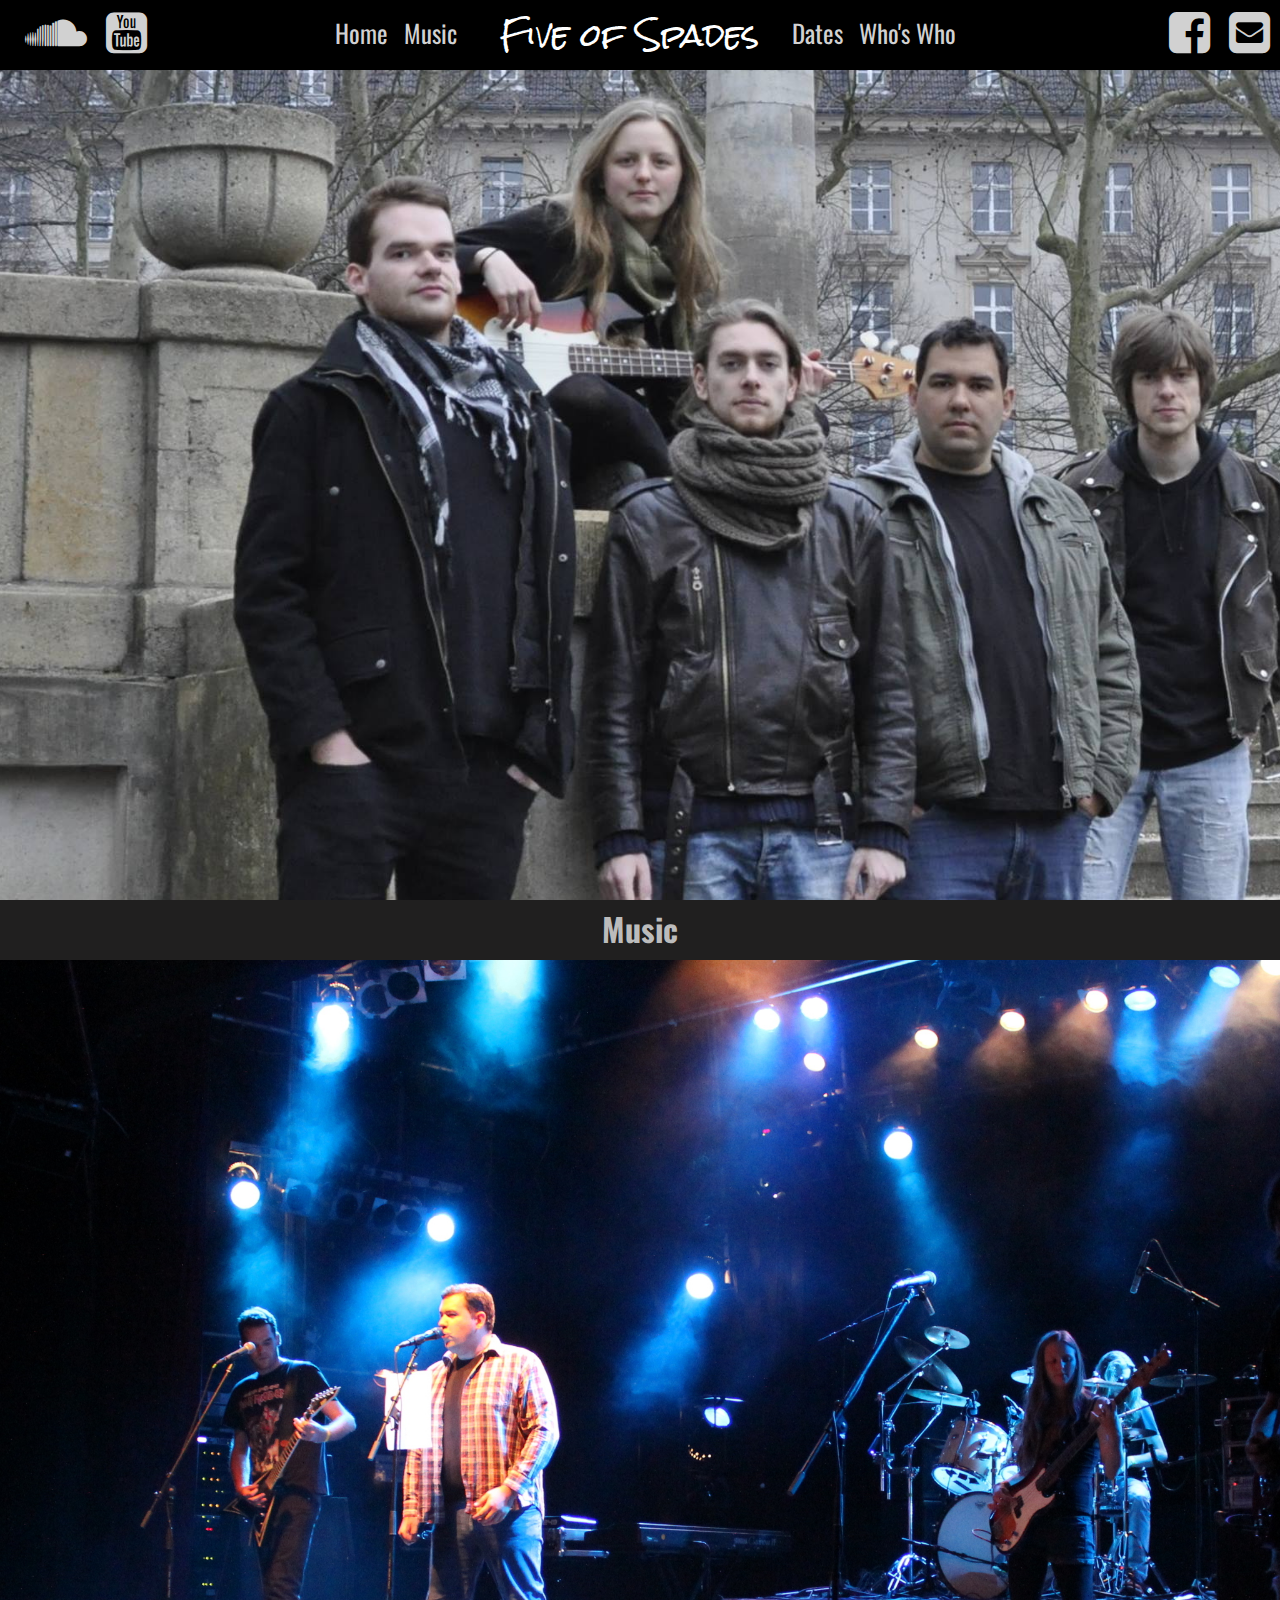
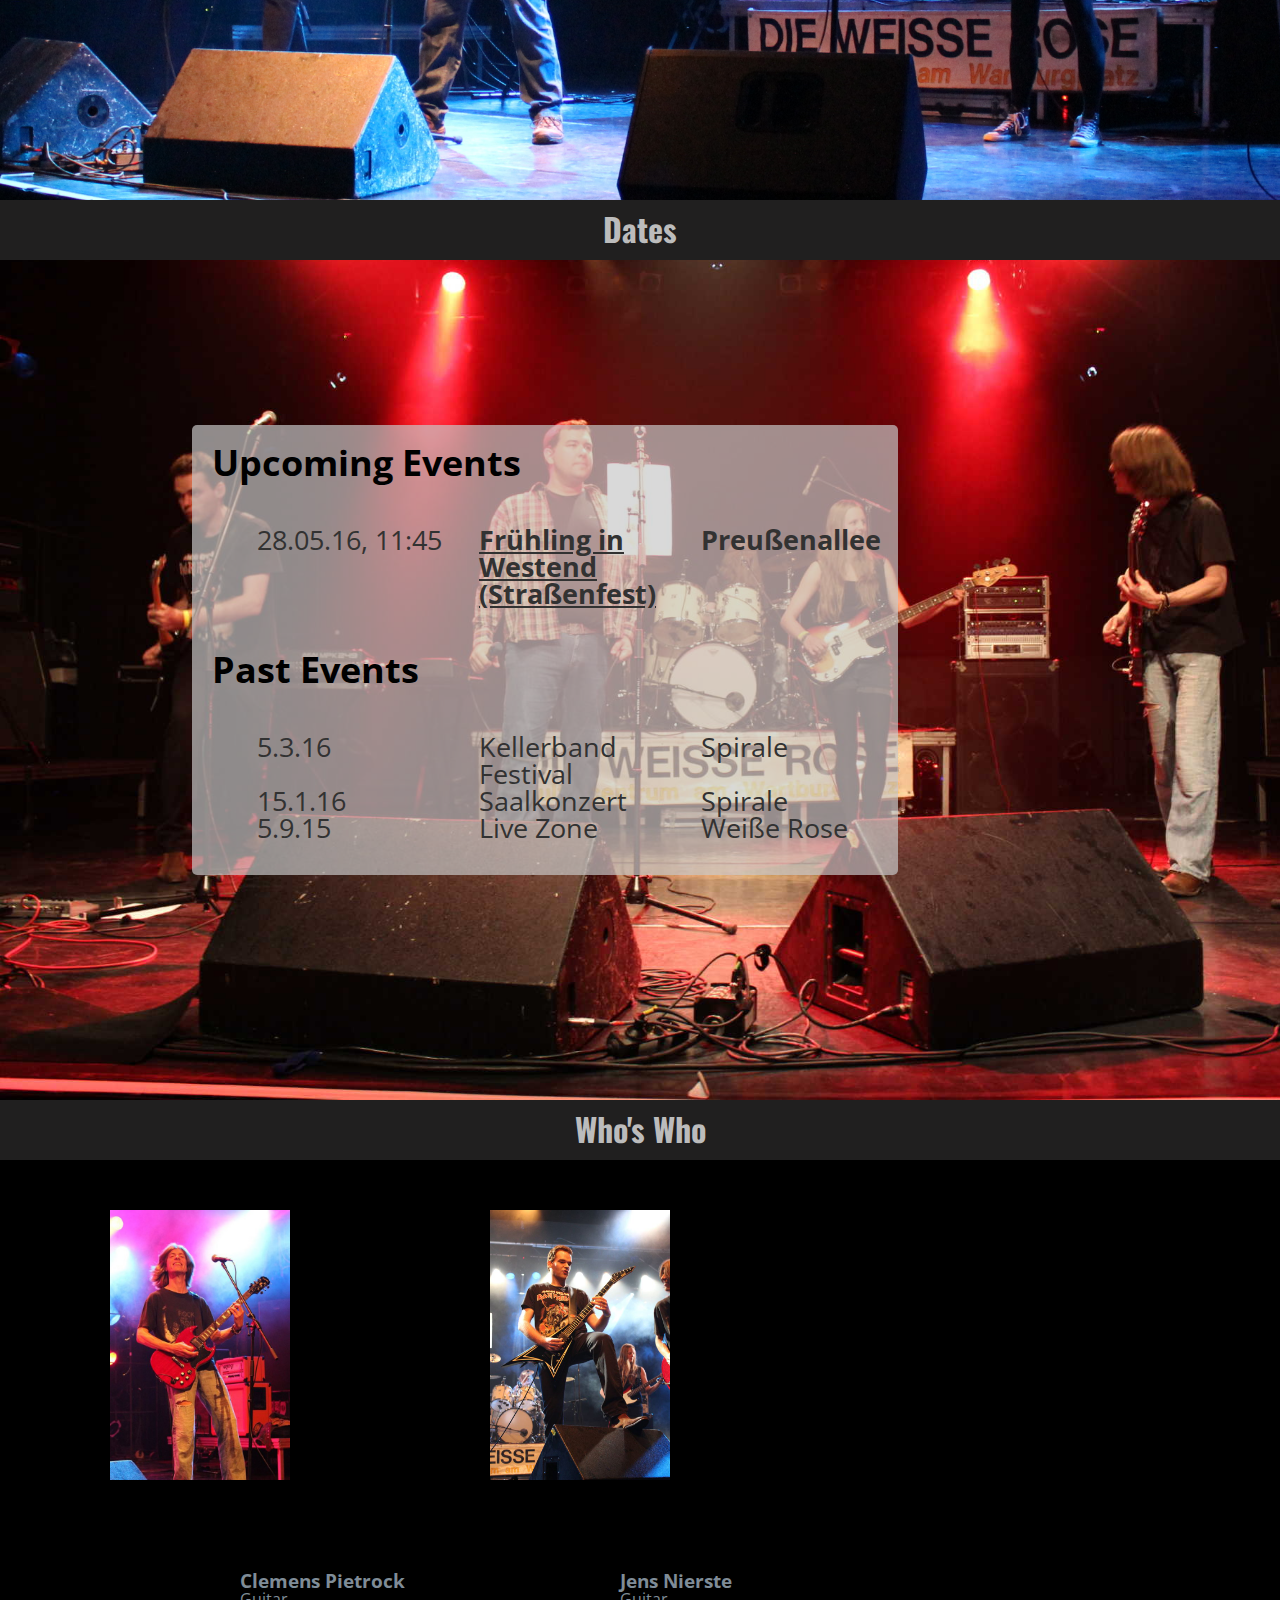
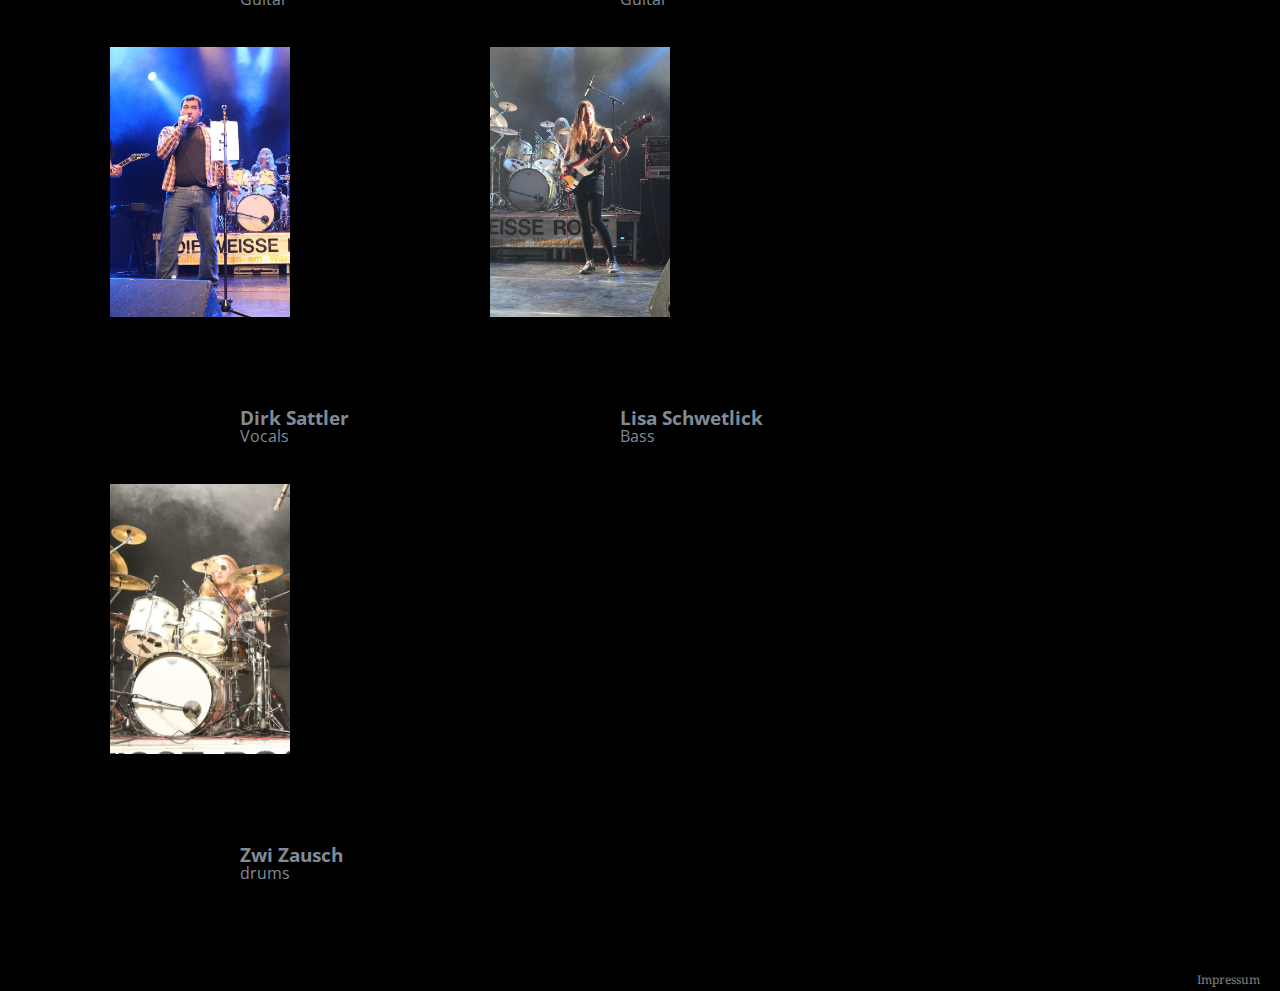
==== index.html @ 74f120b5 "initial commit" ====
<!doctype html>
<html lang="en" class="no-js">
<head>
	<meta charset="UTF-8">
	<meta name="viewport" content="width=device-width, initial-scale=1">
	<title>Five Of Spades</title>
<!--	<meta property="og:image" content="http://lisaschwetlick.de/img/og.jpg">-->
	<meta property="og:title" content="Five of Spades">
	<meta property="og:description" content="Five of Spades is a Berlin-based rock band that started out in 2012">	
	<meta property="og:url" content="http://fiveofspades.de">
<!--	<link rel="shortcut icon" href="http://lisaschwetlick.de/img/favicon.ico">-->
	<!-- CSS styles -->
	
	<link rel="stylesheet" href="css/reset.css"> <!-- CSS reset -->
	<link rel="stylesheet" href="css/style.css"> <!-- Resource style -->
	<link rel="stylesheet" href="css/hint.min.css"> <!-- Tooltip library -->
	<link rel="stylesheet" href="css/hint-styles.css"> <!-- Styles for tooltips -->
	<link href='https://fonts.googleapis.com/css?family=Oswald' rel='stylesheet' type='text/css'>
	<link href='https://fonts.googleapis.com/css?family=Rock+Salt' rel='stylesheet' type='text/css'>
	<link rel="stylesheet" href="lib/font-awesome-4.5.0/css/font-awesome.min.css">
	<!-- Javascripts -->
	<script src="js/jquery.min.js"></script>
	<script src="js/main.js"></script> 
</head>

<body id="home">
	<div id="section1">
		
	</div>
	<div id="top-banner" class="banner">
		<div id="social-buttons-right" class="social-buttons">
				<a href="https://www.facebook.com/FiveOfSpadesRock" id="fb" ><i class="fa fa-facebook-square fa-3x"></i></a>
				<a href="mailto:fiveofspadesberlin@gmail.com" id="mail" ><i class="fa fa-envelope-square fa-3x"></i></a>
		</div>
		<div id="social-buttons-left" class="social-buttons">
				<a href="https://soundcloud.com/fiveofspades" id="sc" ><i class="fa fa-soundcloud fa-3x"></i></a>
				<a href="https://www.youtube.com/channel/UCNQT9frxAARlEt45g9TNvuA" id="yt"><i class="fa fa-youtube-square fa-3x"></i></a>
		</div>
		<div class="flexitop">
		
		<div class="index-container index-container-left">
			<a href="#home" >Home</a>
			<a href="#section2" >Music</a>
				
		</div>
		<div class="bandname">Five of Spades</div>
		<div class="index-container index-container-right">
			<a href="#section3" >Dates</a>	
			<a href="#section4" >Who's Who</a>
		</div>
		</div>
	</div>
	<div class="bottom-banner">
		<div class="bottom-social"> 
			<a href="https://www.facebook.com/FiveOfSpadesRock" id="fb" ><i class="fa fa-facebook-square fa-3x"></i></a>
			<a href="mailto:fiveofspadesberlin@gmail.com" id="mail" ><i class="fa fa-envelope-square fa-3x"></i></a>
			<a href="https://soundcloud.com/fiveofspades" id="sc" ><i class="fa fa-soundcloud fa-3x"></i></a>
			<a href="https://www.youtube.com/channel/UCNQT9frxAARlEt45g9TNvuA" id="yt"><i class="fa fa-youtube-square fa-3x"></i></a>
		</div>	
	</div>

	<div id="section2">
		<div class="section-banner">
			<h1 class="section-title">Music</h1>
		</div>
		<div id="SoundCloud-player">
			<iframe width="100%" height="100%" scrolling="no" frameborder="no" src="https://w.soundcloud.com/player/?url=https%3A//api.soundcloud.com/playlists/215853435&amp;color=ff5500&amp;auto_play=false&amp;hide_related=false&amp;show_comments=true&amp;show_user=true&amp;show_reposts=false"></iframe>			
		</div>
	</div>
	<div id="section3">
		<div class="section-banner">
			<h1 class="section-title">Dates</h1>
		</div>

		<div id="concert-box">
			<p> Upcoming Events</p>
			<table >
			 	<tr>
    				<td class="col1">28.05.16, 11:45</td>
    				<td class="col2"><a href="https://www.berlin.de/tickets/suche/detail.php?id=1248197" ><strong>Frühling in Westend (Straßenfest)</strong></a></td>
    				<td class="col3"><strong>Preußenallee</strong></td>
			   </tr>
			</table>
			<p> Past Events</p>
			<table >
			 	<tr>
    				<td>5.3.16</td>
    				<td>Kellerband Festival</td>
    				<td>Spirale</td>
			   </tr>
			 	<tr>
    				<td>15.1.16</td>
    				<td>Saalkonzert</td>
    				<td>Spirale</td>
			   </tr>
  			 	<tr>
    				<td>5.9.15</td>
    				<td>Live Zone</td>
    				<td>Weiße Rose</td>
			   </tr>
			</table>
		</div>	
	</div>

	<div id="section4">
		<div class="section-banner">
			<h1 class="section-title">Who's Who</h1>
		</div>

		<div id="portraits-box">
			<div class="portraits" id="clemens">
				<img src="img/clemens.jpg"></img>
				<div class="portrait-text">
					<p class="name"> Clemens Pietrock </p> 
					<p>Guitar</p>
				</div>
			</div>	
			<div class="portraits" id="jens">
				<img src="img/jens.jpg"></img>
				<div class="portrait-text">
					<p class="name"> Jens Nierste </p> 
					<p>Guitar</p>
				</div>
			</div>
			<div class="portraits" id="dirk">
				<img src="img/dirk.jpg"></img>
				<div class="portrait-text">
					<p class="name"> Dirk Sattler </p> 
					<p>Vocals</p>				
				</div>
			</div>
			<div class="portraits" id="lisa">
				<img src="img/lisa.jpg"></img>
				<div class="portrait-text">
					<p class="name"> Lisa Schwetlick </p> 
					<p>Bass</p>
				</div>
			</div>
			<div class="portraits" id="zwi">
				<img src="img/zwi.jpg"></img>
				<div class="portrait-text">
					<p class="name"> Zwi Zausch </p> 
					<p>drums</p>
				</div>
			</div>
		</div>
			<a href="Impress.html" id="impressum-link" >Impressum</a>		
	</div>

</body>
</html>
---- css/style.css ----
@import url(https://fonts.googleapis.com/css?family=Open+Sans:400,700|Droid+Serif);

/* -------------------------------- 

Primary style

-------------------------------- */
html * {
  -webkit-font-smoothing: antialiased;
  -moz-osx-font-smoothing: grayscale;
}
*, *:after, *:before {
  -webkit-box-sizing: border-box;
  -moz-box-sizing: border-box;
  box-sizing: border-box;
}

body {
  font-size: 100%;
  font-family: "Droid Serif", serif;
  color: #7f8c97;
  background-color:black;
}


img {
  max-width: 160%;
}

h2 {
  font-family: "Open Sans", sans-serif;
  font-weight: bold;
}
/* -------------------------------- 

Background

-------------------------------- */
#section1 {
  height: 100vh;
  top: 60px;
  position: relative;
  background-color: #303e49;
  /* background: url("../img/home.jpg") no-repeat center center fixed; */
  background: url("../img/impark.jpg") no-repeat center 0% scroll;
  /* set scroll to fixed for hiding*/
  -webkit-background-size: cover;
  -moz-background-size: cover;
  -o-background-size: cover;
  background-size: cover;
  -webkit-transition: background 1s linear;
  -moz-transition: background 1s linear;
  -o-transition: background 1s linear;
  -ms-transition: background 0.5s linear;
  transition: background 0.5s linear;
  height: 100vh;
}

#section2{
	background-color: gray;
	height: 100vh;
	background: url("../img/konzert2.jpg") no-repeat center 0% scroll;
   background-size: cover;
   background-position: left center;
	position:relative;
}
#section3{
	background: url("../img/konzert.jpg")no-repeat center 0% scroll;
   background-size: cover;
   background-position: left center;
	height: 100vh;
	position: relative;
}

#section4{
	background-color: black;
/*	height: 100vh;*/
	position: relative;
}

#impressum-link{
	color: grey;
	font-size: 12px;
	position: absolute;
	bottom: 5px;
	right: 20px;
}
#imp{
	background-color: black;
	color: white;
}
/* -------------------------------- 

banner

-------------------------------- */

.banner{
	position: fixed;
	background-color: black;
	width: 100%;
}
#top-banner{
	top:0;
	height: 70px;
	z-index: 999;

}
.flexitop{
	width: 631px;
	margin-left: 25%;
	display: flex;
	margin: auto;
}

.bandname {
	position: relative;
	font-size: 30px;
	font-family: 'Rock Salt';
	margin: auto;
	color: white;
	top: 20px;
}
.index-container{
	color: white;
	font-family: "Oswald";
	font-size: 25px;
	top:20px;
	position: relative;
	
}
.index-container > a{
margin-right: 10px;
}
.index-container-left{
float: left;
}
.index-container-right{
float: right;	
}
.social-buttons{
	position: relative;

	margin: 10px;
}
#social-buttons-left{
	float: left;
	left: 0;
}
#social-buttons-right{
	float: right;
	right:0;
}
.social-buttons > a{
	margin-left: 15px;
}
#sc:hover{
color: #ff7700;
}
#mail:hover {
  color: #B88A00;
}

#fb:hover {
  color: #3b5998;
}

#yt:hover {
  color: #cc181e;
}
/* -------------------------------- 

Section Banner

-------------------------------- */
.section-banner{
	position: absolute;
	top:0px;
	height: 60px;
	background-color: #201F1F ;
	color: #bcbcbc;
	width: 100%;
/*	border-color: white;
	border-width: 2px;
	border-style: solid;*/
}
.section-title{
	font-family: "Oswald";
	text-align: center;
	top: -8px;
	position: relative;
}



/* -------------------------------- 

Section Music

-------------------------------- */

#SoundCloud-player{
	position: relative;
	height: 66%;
	width: 50%;
	margin: auto;
	top: 120px;
}
/* -------------------------------- 

Section When

-------------------------------- */
#concert-box{
	background: rgba(200, 200, 200, 0.69);
/*	width: 50%;*/
	height:50%;
	position: absolute;
	padding: 20px;
	font-family: "Open Sans", sans-serif;
	border-radius: 5px;
	top: 25%;
   left: 15%;

}
table{
	width: 100%;
	margin: 5vh;
	font-size: 3vh;
	color: rgba(50, 50, 50, 1);
}
#concert-box > p{
	font-size: 4vh;
	color: black;
	font-weight: bolder;
}
td>a{
	color: rgb(50, 50, 50) !important;
	text-decoration: underline !important;
	
}
td{
	width: 15vw;
}
/* -------------------------------- 

Section Who's Who

-------------------------------- */
#portraits-box{
	padding: 90px;
	display: flex;
	flex-wrap: wrap;
}
.portraits{
	width: 340px;
	height: auto;
	margin: 20px;
}
.portraits > img{
	height: auto;
	width: auto;
	max-height: 30vh;
	min-height: 100px;
	max-width: 15vw;
	min-width: 67px;
}
.portrait-text{
	width: 220px;
	float: right;
	text-align: left;
	font-family: "Open Sans", sans-serif;
	padding-top: 10vh;
	padding-left: 10px;
}
.name{
	font-size: 19px;
	font-weight: bolder;
}

.bottom-banner{
	display:none;
}
@media only screen and (max-width: 930px) {
	.bandname{
		font-size: 25px;	
	}
	.index-container{
		font-size: 20px;
		
	}
	.flexitop{
		width: 520px;	
	}
	i{
		font-size: 2em !important;	
	}
	#top-banner{
		height:60px;	
	}
	.social-buttons{
		margin:5px;
		top: 10px;
	}
}
@media only screen and (max-width: 750px) {
	.index-container{
		width: 150px;
	}
	.flexitop{
		width: 300px;
	}
	.index-container{
		top:10px;	
	}
	.bandname{
		top: 5px;	
	}
}
@media only screen and (max-width: 520px){
	.social-buttons{
		display: none;
	}
	.bottom-banner{
		display: inline-block;
		background-color: black;
		height:50px;
		position: absolute;
		bottom: 0px;
		width: 100%	
	}
	.bottom-social{
		margin: auto;
		width: 185px;
		position: relative;
		top:3px;
			
	}
	.bottom-social > a{
		margin: 7px;
	}
	.name{
		font-size: 15px;	
	}
	.portrait-text{
		width: 150px;
	}
	#portraits-box{
		padding: 50px;
	}
	td{
		width: 10vw;	
	}
	#concert-box{
		left:5%;	
	}
}
@media only screen and (max-height: 535px){
	#SoundCloud-player{
		height: 276px;
	}
}
---- css/hint.min.css ----
/*! Hint.css - v2.2.0 - 2016-03-08
* http://kushagragour.in/lab/hint/
* Copyright (c) 2016 Kushagra Gour; Licensed  */

.hint--bottom-left:before,.hint--bottom-right:before,.hint--bottom:before{margin-top:-12px}[data-hint]{position:relative;display:inline-block}[data-hint]:after,[data-hint]:before{position:absolute;-webkit-transform:translate3d(0,0,0);-moz-transform:translate3d(0,0,0);transform:translate3d(0,0,0);visibility:hidden;opacity:0;z-index:1000000;pointer-events:none;-webkit-transition:.3s ease;-moz-transition:.3s ease;transition:.3s ease;-webkit-transition-delay:0ms;-moz-transition-delay:0ms;transition-delay:0ms}[data-hint]:hover:after,[data-hint]:hover:before{visibility:visible;opacity:1;-webkit-transition-delay:100ms;-moz-transition-delay:100ms;transition-delay:100ms}[data-hint]:before{content:'';position:absolute;background:0 0;border:6px solid transparent;z-index:1000001}[data-hint]:after{content:attr(data-hint);background:#383838;color:#fff;padding:8px 10px;font-size:12px;font-family:"Helvetica Neue",Helvetica,Arial,sans-serif;line-height:12px;white-space:nowrap;text-shadow:0 -1px 0 #000;box-shadow:4px 4px 8px rgba(0,0,0,.3)}[data-hint='']:after,[data-hint='']:before{display:none!important}.hint--top-left:before,.hint--top-right:before,.hint--top:before{border-top-color:#383838}.hint--bottom-left:before,.hint--bottom-right:before,.hint--bottom:before{border-bottom-color:#383838}.hint--top:before{margin-bottom:-12px}.hint--top:after,.hint--top:before{bottom:100%;left:50%;-webkit-transform:translateX(-50%);-moz-transform:translateX(-50%);transform:translateX(-50%)}.hint--top:focus:after,.hint--top:focus:before,.hint--top:hover:after,.hint--top:hover:before{-webkit-transform:translateX(-50%) translateY(-8px);-moz-transform:translateX(-50%) translateY(-8px);transform:translateX(-50%) translateY(-8px)}.hint--bottom:after,.hint--bottom:before{top:100%;left:50%;-webkit-transform:translateX(-50%);-moz-transform:translateX(-50%);transform:translateX(-50%)}.hint--bottom:focus:after,.hint--bottom:focus:before,.hint--bottom:hover:after,.hint--bottom:hover:before{-webkit-transform:translateX(-50%) translateY(8px);-moz-transform:translateX(-50%) translateY(8px);transform:translateX(-50%) translateY(8px)}.hint--right:before{border-right-color:#383838;margin-left:-12px;margin-bottom:-6px}.hint--right:after{margin-bottom:-14px}.hint--right:after,.hint--right:before{left:100%;bottom:50%}.hint--right:focus:after,.hint--right:focus:before,.hint--right:hover:after,.hint--right:hover:before{-webkit-transform:translateX(8px);-moz-transform:translateX(8px);transform:translateX(8px)}.hint--left:before{border-left-color:#383838;margin-right:-12px;margin-bottom:-6px}.hint--left:after{margin-bottom:-14px}.hint--top-left:before,.hint--top-right:before{margin-bottom:-12px}.hint--left:after,.hint--left:before{right:100%;bottom:50%}.hint--left:focus:after,.hint--left:focus:before,.hint--left:hover:after,.hint--left:hover:before{-webkit-transform:translateX(-8px);-moz-transform:translateX(-8px);transform:translateX(-8px)}.hint--top-left:after,.hint--top-left:before{bottom:100%;left:50%;-webkit-transform:translateX(-100%);-moz-transform:translateX(-100%);transform:translateX(-100%)}.hint--top-left:after{margin-left:6px}.hint--top-left:focus:after,.hint--top-left:focus:before,.hint--top-left:hover:after,.hint--top-left:hover:before{-webkit-transform:translateX(-100%) translateY(-8px);-moz-transform:translateX(-100%) translateY(-8px);transform:translateX(-100%) translateY(-8px)}.hint--top-right:after,.hint--top-right:before{bottom:100%;left:50%;-webkit-transform:translateX(0);-moz-transform:translateX(0);transform:translateX(0)}.hint--top-right:after{margin-left:-6px}.hint--top-right:focus:after,.hint--top-right:focus:before,.hint--top-right:hover:after,.hint--top-right:hover:before{-webkit-transform:translateY(-8px);-moz-transform:translateY(-8px);transform:translateY(-8px)}.hint--bottom-left:after,.hint--bottom-left:before{top:100%;left:50%;-webkit-transform:translateX(-100%);-moz-transform:translateX(-100%);transform:translateX(-100%)}.hint--bottom-left:after{margin-left:6px}.hint--bottom-left:focus:after,.hint--bottom-left:focus:before,.hint--bottom-left:hover:after,.hint--bottom-left:hover:before{-webkit-transform:translateX(-100%) translateY(8px);-moz-transform:translateX(-100%) translateY(8px);transform:translateX(-100%) translateY(8px)}.hint--bottom-right:after,.hint--bottom-right:before{top:100%;left:50%;-webkit-transform:translateX(0);-moz-transform:translateX(0);transform:translateX(0)}.hint--bottom-right:after{margin-left:-6px}.hint--bottom-right:focus:after,.hint--bottom-right:focus:before,.hint--bottom-right:hover:after,.hint--bottom-right:hover:before{-webkit-transform:translateY(8px);-moz-transform:translateY(8px);transform:translateY(8px)}.hint--large:after,.hint--medium:after,.hint--small:after{white-space:normal;line-height:1.4em}.hint--small:after{width:80px}.hint--medium:after{width:150px}.hint--large:after{width:300px}.hint--error:after{background-color:#b34e4d;text-shadow:0 -1px 0 #592726}.hint--error.hint--top-left:before,.hint--error.hint--top-right:before,.hint--error.hint--top:before{border-top-color:#b34e4d}.hint--error.hint--bottom-left:before,.hint--error.hint--bottom-right:before,.hint--error.hint--bottom:before{border-bottom-color:#b34e4d}.hint--error.hint--left:before{border-left-color:#b34e4d}.hint--error.hint--right:before{border-right-color:#b34e4d}.hint--warning:after{background-color:#c09854;text-shadow:0 -1px 0 #6c5328}.hint--warning.hint--top-left:before,.hint--warning.hint--top-right:before,.hint--warning.hint--top:before{border-top-color:#c09854}.hint--warning.hint--bottom-left:before,.hint--warning.hint--bottom-right:before,.hint--warning.hint--bottom:before{border-bottom-color:#c09854}.hint--warning.hint--left:before{border-left-color:#c09854}.hint--warning.hint--right:before{border-right-color:#c09854}.hint--info:after{background-color:#3986ac;text-shadow:0 -1px 0 #1a3c4d}.hint--info.hint--top-left:before,.hint--info.hint--top-right:before,.hint--info.hint--top:before{border-top-color:#3986ac}.hint--info.hint--bottom-left:before,.hint--info.hint--bottom-right:before,.hint--info.hint--bottom:before{border-bottom-color:#3986ac}.hint--info.hint--left:before{border-left-color:#3986ac}.hint--info.hint--right:before{border-right-color:#3986ac}.hint--success:after{background-color:#458746;text-shadow:0 -1px 0 #1a321a}.hint--success.hint--top-left:before,.hint--success.hint--top-right:before,.hint--success.hint--top:before{border-top-color:#458746}.hint--success.hint--bottom-left:before,.hint--success.hint--bottom-right:before,.hint--success.hint--bottom:before{border-bottom-color:#458746}.hint--success.hint--left:before{border-left-color:#458746}.hint--success.hint--right:before{border-right-color:#458746}.hint--always:after,.hint--always:before{opacity:1;visibility:visible}.hint--always.hint--top:after,.hint--always.hint--top:before{-webkit-transform:translateX(-50%) translateY(-8px);-moz-transform:translateX(-50%) translateY(-8px);transform:translateX(-50%) translateY(-8px)}.hint--always.hint--top-left:after,.hint--always.hint--top-left:before{-webkit-transform:translateX(-100%) translateY(-8px);-moz-transform:translateX(-100%) translateY(-8px);transform:translateX(-100%) translateY(-8px)}.hint--always.hint--top-right:after,.hint--always.hint--top-right:before{-webkit-transform:translateY(-8px);-moz-transform:translateY(-8px);transform:translateY(-8px)}.hint--always.hint--bottom:after,.hint--always.hint--bottom:before{-webkit-transform:translateX(-50%) translateY(8px);-moz-transform:translateX(-50%) translateY(8px);transform:translateX(-50%) translateY(8px)}.hint--always.hint--bottom-left:after,.hint--always.hint--bottom-left:before{-webkit-transform:translateX(-100%) translateY(8px);-moz-transform:translateX(-100%) translateY(8px);transform:translateX(-100%) translateY(8px)}.hint--always.hint--bottom-right:after,.hint--always.hint--bottom-right:before{-webkit-transform:translateY(8px);-moz-transform:translateY(8px);transform:translateY(8px)}.hint--always.hint--left:after,.hint--always.hint--left:before{-webkit-transform:translateX(-8px);-moz-transform:translateX(-8px);transform:translateX(-8px)}.hint--always.hint--right:after,.hint--always.hint--right:before{-webkit-transform:translateX(8px);-moz-transform:translateX(8px);transform:translateX(8px)}.hint--rounded:after{border-radius:4px}.hint--no-animate:after,.hint--no-animate:before{-webkit-transition-duration:0ms;-moz-transition-duration:0ms;transition-duration:0ms}.hint--bounce:after,.hint--bounce:before{-webkit-transition:opacity .3s ease,visibility .3s ease,-webkit-transform .3s cubic-bezier(.71,1.7,.77,1.24);-moz-transition:opacity .3s ease,visibility .3s ease,-moz-transform .3s cubic-bezier(.71,1.7,.77,1.24);transition:opacity .3s ease,visibility .3s ease,transform .3s cubic-bezier(.71,1.7,.77,1.24)}
---- css/hint-styles.css ----
/*
 * Facebook
 */
.hint--facebook:after {
  background-color: #3b5998;
  text-shadow: 1px 1px 1px #13547c;
  border-color: #3b5998;
}

.hint--facebook.hint--top:before {
  border-top-color: #3b5998;
}

.hint--facebook.hint--bottom:before {
  border-bottom-color: #3b5998;
}

/*
 * Academia
 */
.hint--academia:after {
  background-color: #457313;
  text-shadow: 1px 1px 1px #13547c;
  border-color: #457313;
}

.hint--academia.hint--top:before {
  border-top-color: #457313;
}

.hint--academia.hint--bottom:before {
  border-bottom-color: #457313;
}

/*
 * Travel
 */
.hint--trv:after {
  background-color: #801F15;
  text-shadow: 1px 1px 1px #13547c;
  border-color: #801F15;
}

.hint--trv.hint--top:before {
  border-top-color: #801F15;
}

.hint--trv.hint--bottom:before {
  border-bottom-color: #801F15;
}

/*
 * Code
 */
.hint--code:after {
  background-color: #BA9A00;
  text-shadow: 1px 1px 1px #13547c;
  border-color: #BA9A00;
}

.hint--code.hint--top:before {
  border-top-color: #BA9A00;
}

.hint--code.hint--bottom:before {
  border-bottom-color: #BA9A00;
}

/*
 * Misc
 */
.hint--misc:after {
  background-color: #032436;
  text-shadow: 1px 1px 1px #13547c;
  border-color: #032436;
}

.hint--misc.hint--top:before {
  border-top-color: #032436;
}

.hint--misc.hint--bottom:before {
  border-bottom-color: #032436;
}

/*
 * music
 */
.hint--music:after {
  background-color: #6F1335;
  text-shadow: 1px 1px 1px #13547c;
  border-color: #6F1335;
}

.hint--music.hint--top:before {
  border-top-color: #6F1335;
}

.hint--music.hint--bottom:before {
  border-bottom-color: #6F1335;
}

/*
 * build
 */
.hint--build:after {
  background-color: #804F15;
  text-shadow: 1px 1px 1px #13547c;
  border-color: #804F15;
}

.hint--build.hint--top:before {
  border-top-color: #804F15;
}

.hint--build.hint--bottom:before {
  border-bottom-color: #804F15;
}

/*
 * mail
 */
.hint--mail:after {
  background-color: #F89A1E;
  text-shadow: 1px 1px 1px #13547c;
  border-color: #F89A1E;
}

.hint--mail.hint--top:before {
  border-top-color: #F89A1E;
}

.hint--mail.hint--bottom:before {
  border-bottom-color: #F89A1E;
}

/*
 * git
 */
.hint--git:after {
  background-color: black;
  text-shadow: 1px 1px 1px #13547c;
  border-color: black;
}

.hint--git.hint--top:before {
  border-top-color: black;
}

.hint--git.hint--bottom:before {
  border-bottom-color: black;
}

/*
 * birthday
 */
.hint--birthday:after {
  background-color: #7B0F0F;
  text-shadow: 1px 1px 1px #13547c;
  border-color: #7B0F0F;
}

.hint--birthday.hint--top:before {
  border-top-color: #7B0F0F;
}

.hint--birthday.hint--bottom:before {
  border-bottom-color: #7B0F0F;
}

/*
 *youtube
 */
.hint--youtube:after {
  background-color:#cc181e;
  text-shadow: 1px 1px 1px #13547c;
  border-color: #cc181e;
}

.hint--youtube.hint--top:before {
  border-top-color: #cc181e;
}

.hint--youtube.hint--bottom:before {
  border-bottom-color: #cc181e;
}
/*
 *soundcloud
 */
.hint--soundcloud:after {
  background-color:#ff7700;
  text-shadow: 1px 1px 1px #13547c;
  border-color: #ff7700;
}

.hint--soundcloud.hint--top:before {
  border-top-color: #ff7700;
}

.hint--soundcloud.hint--bottom:before {
  border-bottom-color: #ff7700;
}
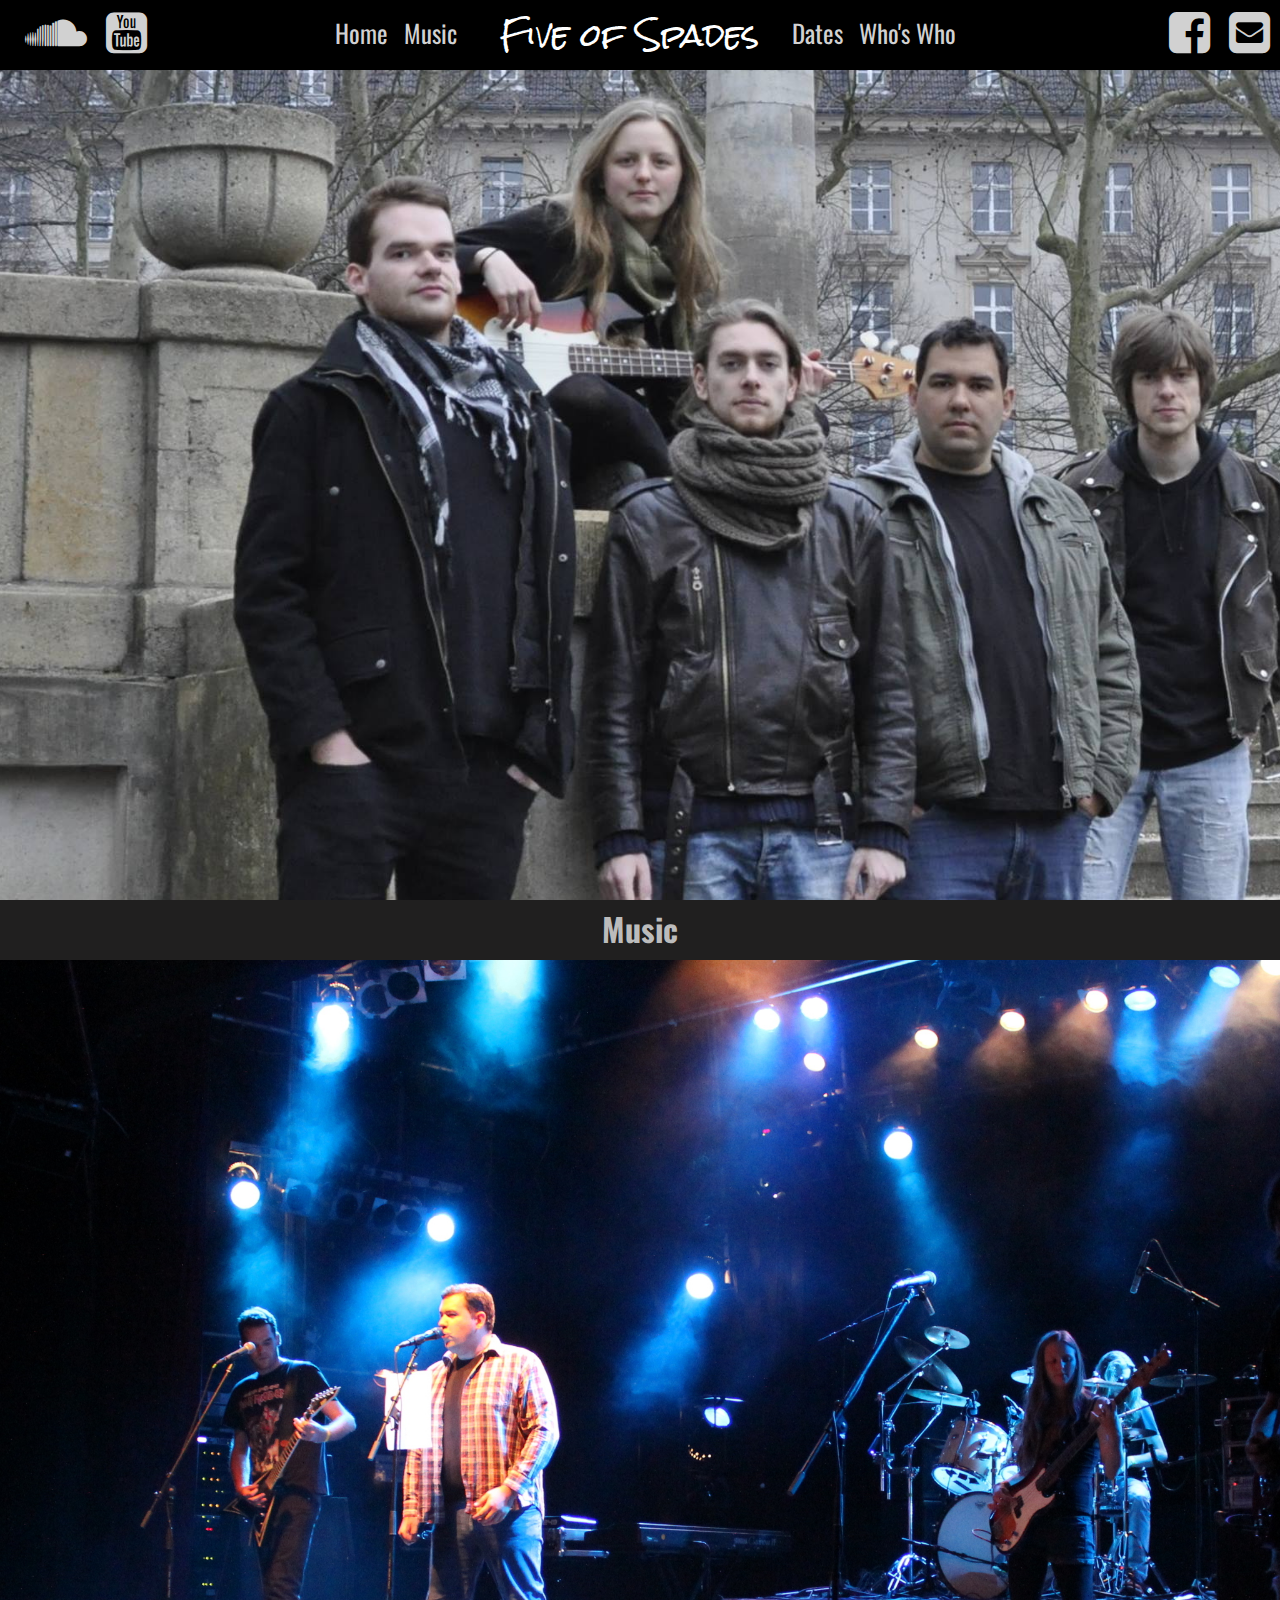
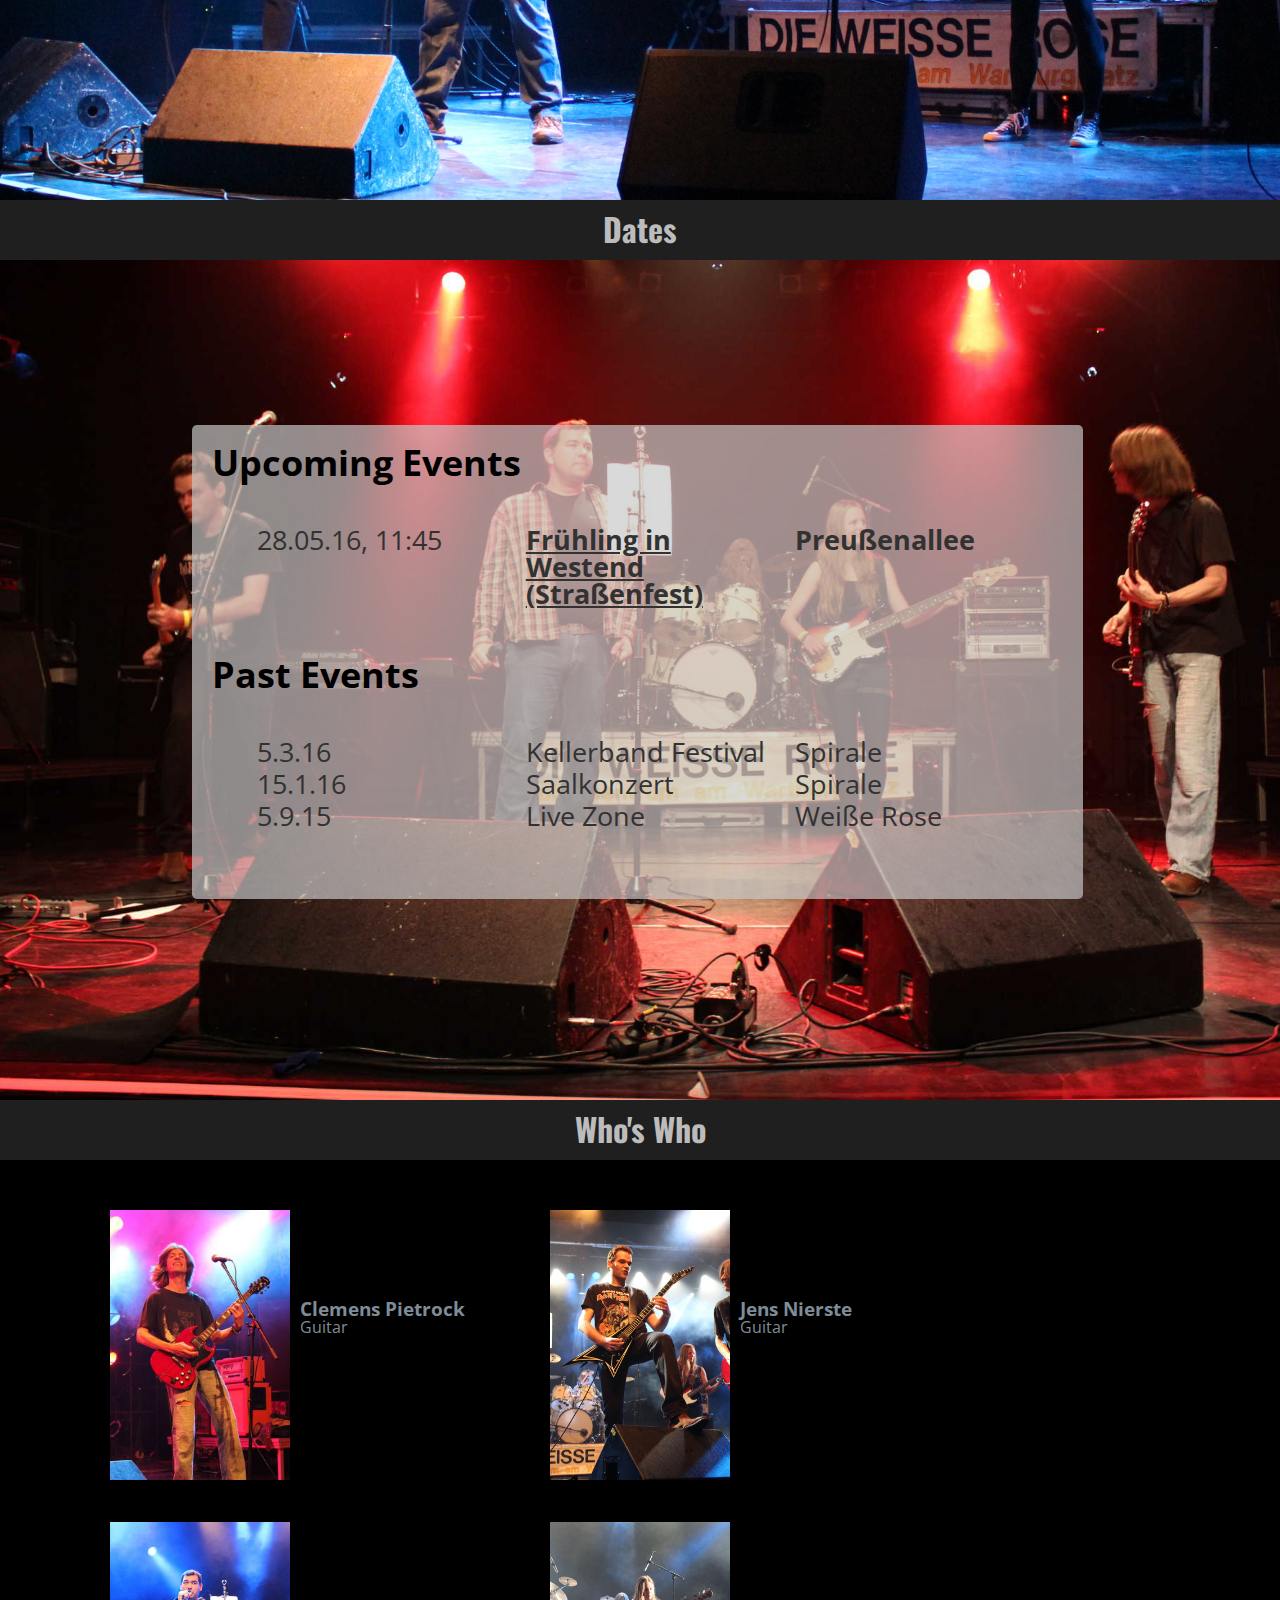
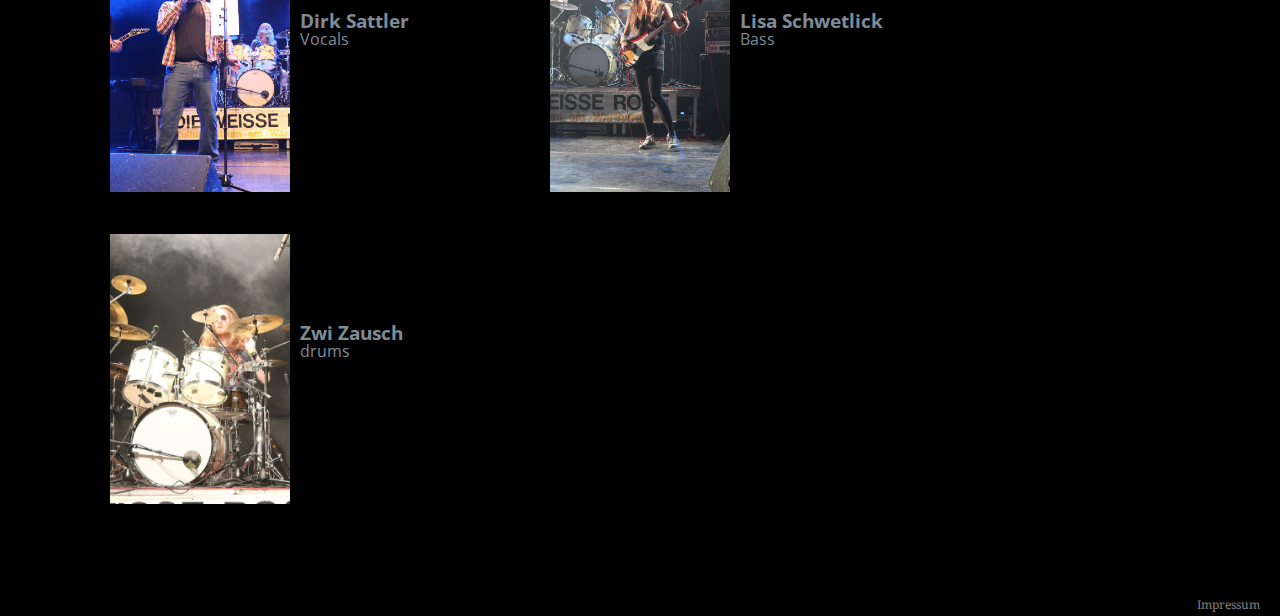
==== commit 68306c79: "responsiveness" ====
--- a/index.html
+++ b/index.html
@@ -11,7 +11,6 @@
 <!--	<link rel="shortcut icon" href="http://lisaschwetlick.de/img/favicon.ico">-->
 	<!-- CSS styles -->
 	
-	<link rel="stylesheet" href="css/reset.css"> <!-- CSS reset -->
 	<link rel="stylesheet" href="css/style.css"> <!-- Resource style -->
 	<link rel="stylesheet" href="css/hint.min.css"> <!-- Tooltip library -->
 	<link rel="stylesheet" href="css/hint-styles.css"> <!-- Styles for tooltips -->
@@ -73,12 +72,13 @@
 		</div>
 
 		<div id="concert-box">
+
 			<p> Upcoming Events</p>
 			<table >
 			 	<tr>
-    				<td class="col1">28.05.16, 11:45</td>
-    				<td class="col2"><a href="https://www.berlin.de/tickets/suche/detail.php?id=1248197" ><strong>Frühling in Westend (Straßenfest)</strong></a></td>
-    				<td class="col3"><strong>Preußenallee</strong></td>
+    				<td>28.05.16, 11:45</td>
+    				<td><a href="https://www.berlin.de/tickets/suche/detail.php?id=1248197" ><strong>Frühling in Westend (Straßenfest)</strong></a></td>
+    				<td><strong>Preußenallee</strong></td>
 			   </tr>
 			</table>
 			<p> Past Events</p>
@@ -99,6 +99,7 @@
     				<td>Weiße Rose</td>
 			   </tr>
 			</table>
+
 		</div>	
 	</div>
 
--- a/css/style.css
+++ b/css/style.css
@@ -1,4 +1,60 @@
 @import url(https://fonts.googleapis.com/css?family=Open+Sans:400,700|Droid+Serif);
+
+/*Reset Shit*/
+html, body, div, span, applet, object, iframe,
+ h2, h3, h4, h5, h6, p, blockquote, pre,
+ abbr, acronym, address, big, cite, code,
+del, dfn, em, img, ins, kbd, q, s, samp,
+small, strike, strong, sub, sup, tt, var,
+b, u, i, center,
+dl, dt, dd, ol, ul,
+fieldset, form, label, legend,
+caption, tbody, tfoot, thead, tr, th, td,
+article, aside, canvas, details, embed, 
+figure, figcaption, footer, header, hgroup, 
+menu, nav, output, ruby, section, summary,
+time, mark, audio, video {
+	margin: 0;
+	padding: 0;
+	border: 0;
+	font-size: 100%;
+	vertical-align: baseline;
+}
+/* HTML5 display-role reset for older browsers */
+article, aside, details, figcaption, figure, 
+footer, header, hgroup, menu, nav, section, main {
+	display: block;
+}
+body {
+	line-height: 1;
+}
+ol, ul {
+	list-style: none;
+}
+blockquote, q {
+	quotes: none;
+}
+blockquote:before, blockquote:after,
+q:before, q:after {
+	content: '';
+	content: none;
+}
+table {
+	border-collapse: collapse;
+	border-spacing: 0;
+}
+
+/* unvisited link */
+a:link, a:visited, a:active {
+    color: #d1d1d1;
+    text-decoration: none;
+}
+
+/* mouse over link */
+a:hover {
+    color: purple;
+    text-decoration: none;
+}
 
 /* -------------------------------- 
 
@@ -76,6 +132,7 @@
 	background-color: black;
 /*	height: 100vh;*/
 	position: relative;
+	min-height: 100vh;
 }
 
 #impressum-link{
@@ -204,7 +261,8 @@
 	height: 66%;
 	width: 50%;
 	margin: auto;
-	top: 120px;
+	top: 20vh;
+	max-height: 380px;
 }
 /* -------------------------------- 
 
@@ -213,21 +271,30 @@
 -------------------------------- */
 #concert-box{
 	background: rgba(200, 200, 200, 0.69);
-/*	width: 50%;*/
-	height:50%;
+	/*width: 50vw;*/
+	/*height:50%;*/
 	position: absolute;
 	padding: 20px;
 	font-family: "Open Sans", sans-serif;
 	border-radius: 5px;
 	top: 25%;
    left: 15%;
-
+	box-sizing: border-box;
 }
 table{
-	width: 100%;
-	margin: 5vh;
+	margin-top: 5vh;
 	font-size: 3vh;
 	color: rgba(50, 50, 50, 1);
+   margin-bottom: 5vh;
+   margin-left: 5vh;
+
+}
+tr>td{
+	font-size: 100%;
+	padding-right: 21px;
+	padding-bottom: 5px;
+	width: 21vw;
+	min-width: 175px;
 }
 #concert-box > p{
 	font-size: 4vh;
@@ -239,9 +306,6 @@
 	text-decoration: underline !important;
 	
 }
-td{
-	width: 15vw;
-}
 /* -------------------------------- 
 
 Section Who's Who
@@ -253,7 +317,7 @@
 	flex-wrap: wrap;
 }
 .portraits{
-	width: 340px;
+	width: auto;
 	height: auto;
 	margin: 20px;
 }
@@ -316,6 +380,31 @@
 	.bandname{
 		top: 5px;	
 	}
+	tr>td{
+		font-size: 80%;
+		min-width: 156px;
+		padding-right: 10px;
+	}
+
+	#concert-box{
+		left: 5%;	
+	}
+	table{
+		margin-left: 4vw;
+	}
+	
+
+}
+@media only screen and (max-width: 570px) {
+		tr>td{
+		font-size: 60%;
+		min-width: 115px;
+	padding-right:5px;
+	}
+	.portrait-text{
+		padding-top: 5vh;
+	}
+
 }
 @media only screen and (max-width: 520px){
 	.social-buttons{
@@ -348,15 +437,31 @@
 	#portraits-box{
 		padding: 50px;
 	}
-	td{
-		width: 10vw;	
-	}
+
 	#concert-box{
 		left:5%;	
 	}
+
 }
 @media only screen and (max-height: 535px){
 	#SoundCloud-player{
-		height: 276px;
-	}
-}+		min-height: 276px;
+		top: 22vh;
+	}
+}
+@media only screen and (min-height: 1200px){
+	table{
+		font-size: 2vh;	
+	}
+	tr>td{
+		min-width: 211;	
+	}
+}
+/*@media only screen and (mim-height 1200px) and (max-width 1000px){
+	.concert-box{
+		left:	5%;
+	}
+	tr>td{
+		min-width: 259px;	
+	}
+}*/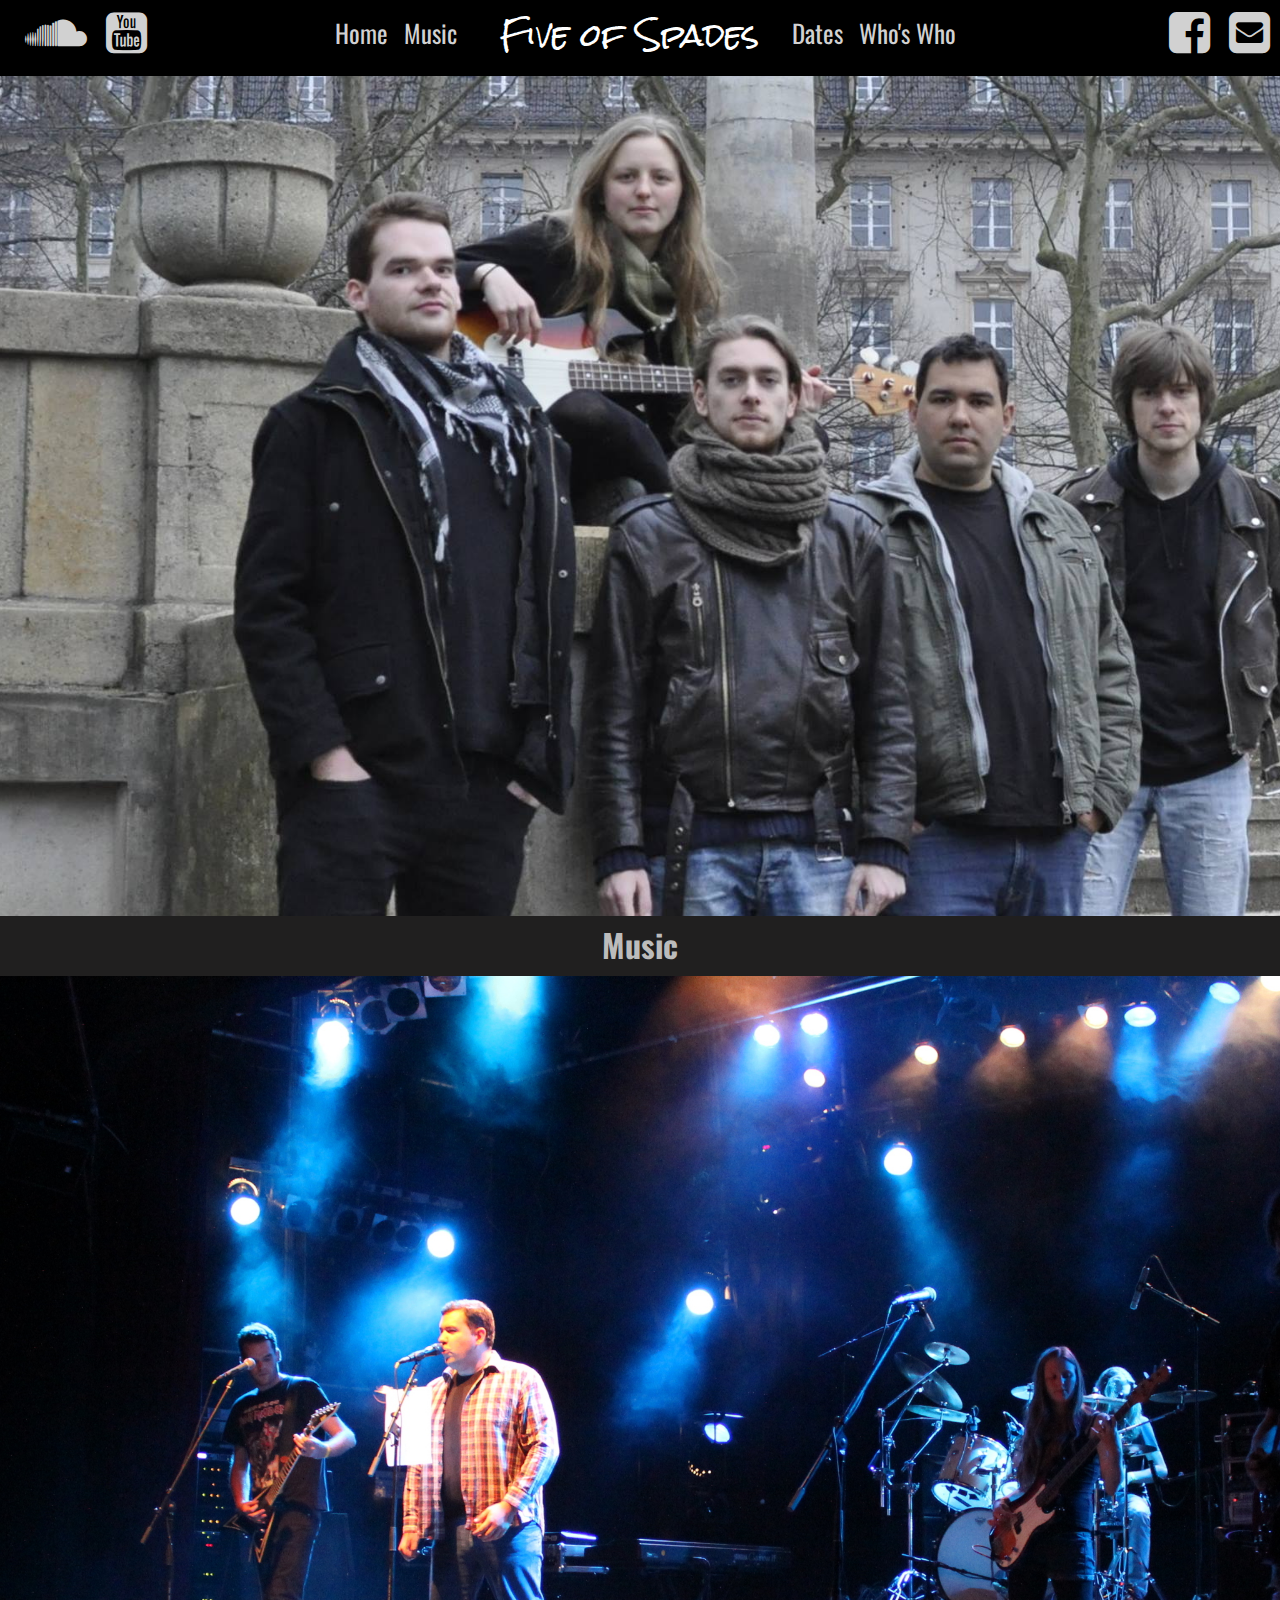
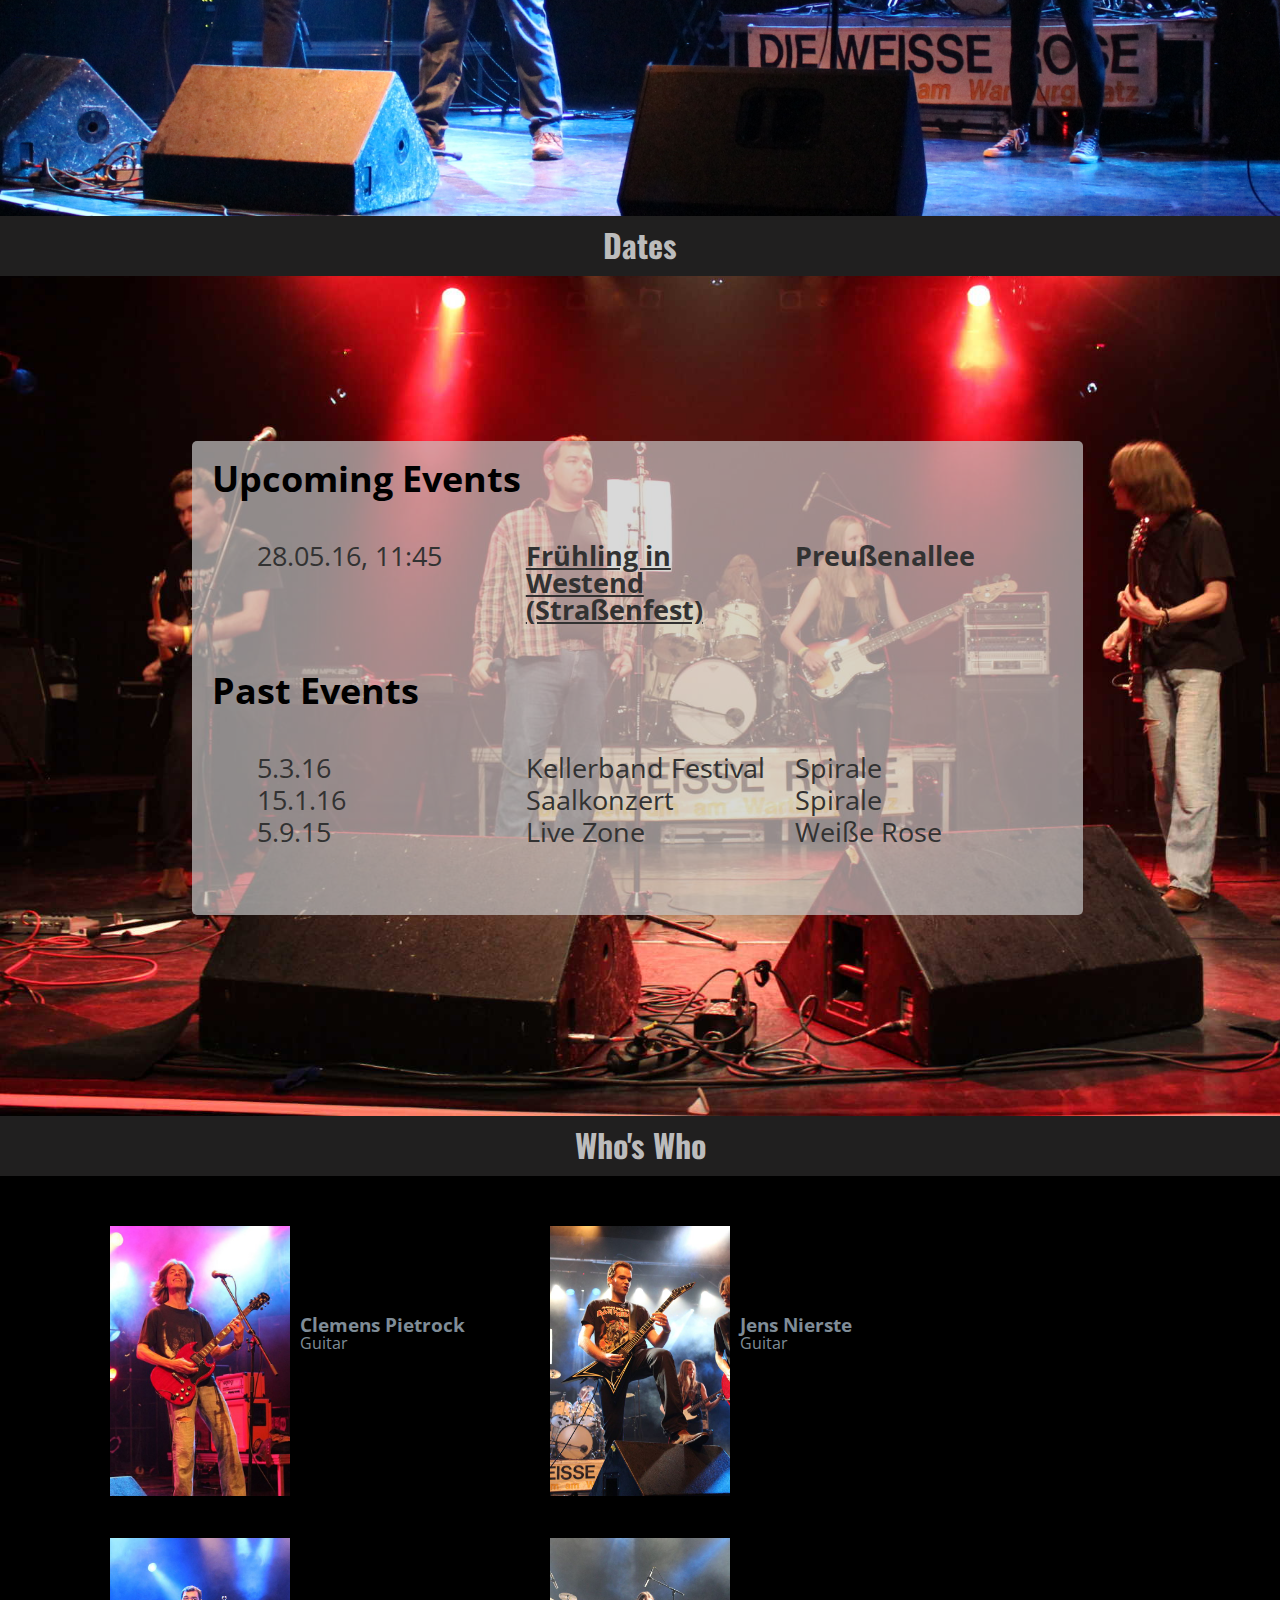
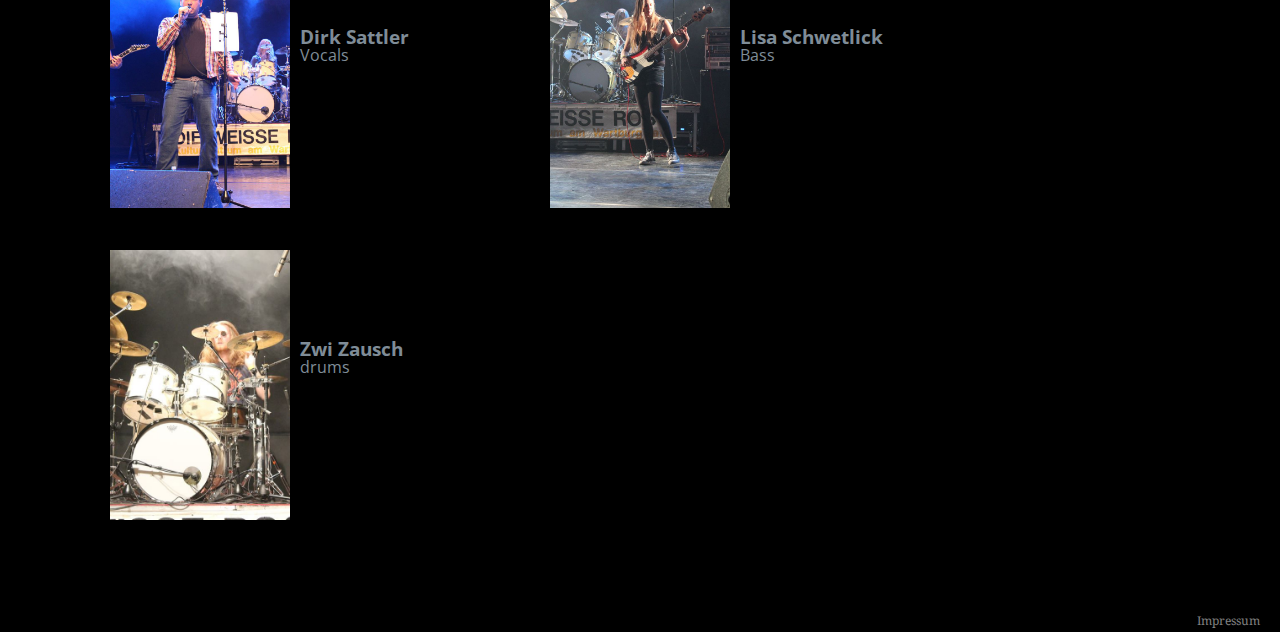
==== commit f7245a8c: "favicon and fb tag" ====
--- a/index.html
+++ b/index.html
@@ -4,11 +4,11 @@
 	<meta charset="UTF-8">
 	<meta name="viewport" content="width=device-width, initial-scale=1">
 	<title>Five Of Spades</title>
-<!--	<meta property="og:image" content="http://lisaschwetlick.de/img/og.jpg">-->
+	<meta property="og:image" content="http://lisaschwetlick.de/img/impark.jpg">-->
 	<meta property="og:title" content="Five of Spades">
 	<meta property="og:description" content="Five of Spades is a Berlin-based rock band that started out in 2012">	
 	<meta property="og:url" content="http://fiveofspades.de">
-<!--	<link rel="shortcut icon" href="http://lisaschwetlick.de/img/favicon.ico">-->
+	<link rel="shortcut icon" href="http://lisaschwetlick.de/img/favicon.ico">-->
 	<!-- CSS styles -->
 	
 	<link rel="stylesheet" href="css/style.css"> <!-- Resource style -->
@@ -145,7 +145,7 @@
 				</div>
 			</div>
 		</div>
-			<a href="Impress.html" id="impressum-link" >Impressum</a>		
+			<a href="imp.html" id="impressum-link" >Impressum</a>		
 	</div>
 
 </body>
--- a/css/style.css
+++ b/css/style.css
@@ -165,7 +165,6 @@
 }
 .flexitop{
 	width: 631px;
-	margin-left: 25%;
 	display: flex;
 	margin: auto;
 }
@@ -184,6 +183,7 @@
 	font-size: 25px;
 	top:20px;
 	position: relative;
+	width:auto;
 	
 }
 .index-container > a{
@@ -369,10 +369,10 @@
 }
 @media only screen and (max-width: 750px) {
 	.index-container{
-		width: 150px;
+		width: auto;
 	}
 	.flexitop{
-		width: 300px;
+		width: 330px;
 	}
 	.index-container{
 		top:10px;	
@@ -420,7 +420,7 @@
 	}
 	.bottom-social{
 		margin: auto;
-		width: 185px;
+		width: 200px;
 		position: relative;
 		top:3px;
 			
@@ -457,6 +457,36 @@
 		min-width: 211;	
 	}
 }
+@media only screen and (min-height: 850px) and (max-width: 800px){
+	#concert-box{
+		left: 0%;	
+	}
+}
+@media only screen and (max-width: 440px){
+		#concert-box{
+			left: 0px;		
+		}		
+		table{
+			margin-left:0px;	
+			word-break: break-all;
+		}
+		tr>td{
+			width: 30vw;
+			min-width: 50px;		
+		}
+		.top-banner{
+			height: auto ;		
+		}
+}
+
+@media only screen and (max-width: 360px){
+	.portrait-text{
+		float:none;	
+		padding-left: 0px;
+/*		padding-top: 2vh;*/
+		
+	}
+}
 /*@media only screen and (mim-height 1200px) and (max-width 1000px){
 	.concert-box{
 		left:	5%;
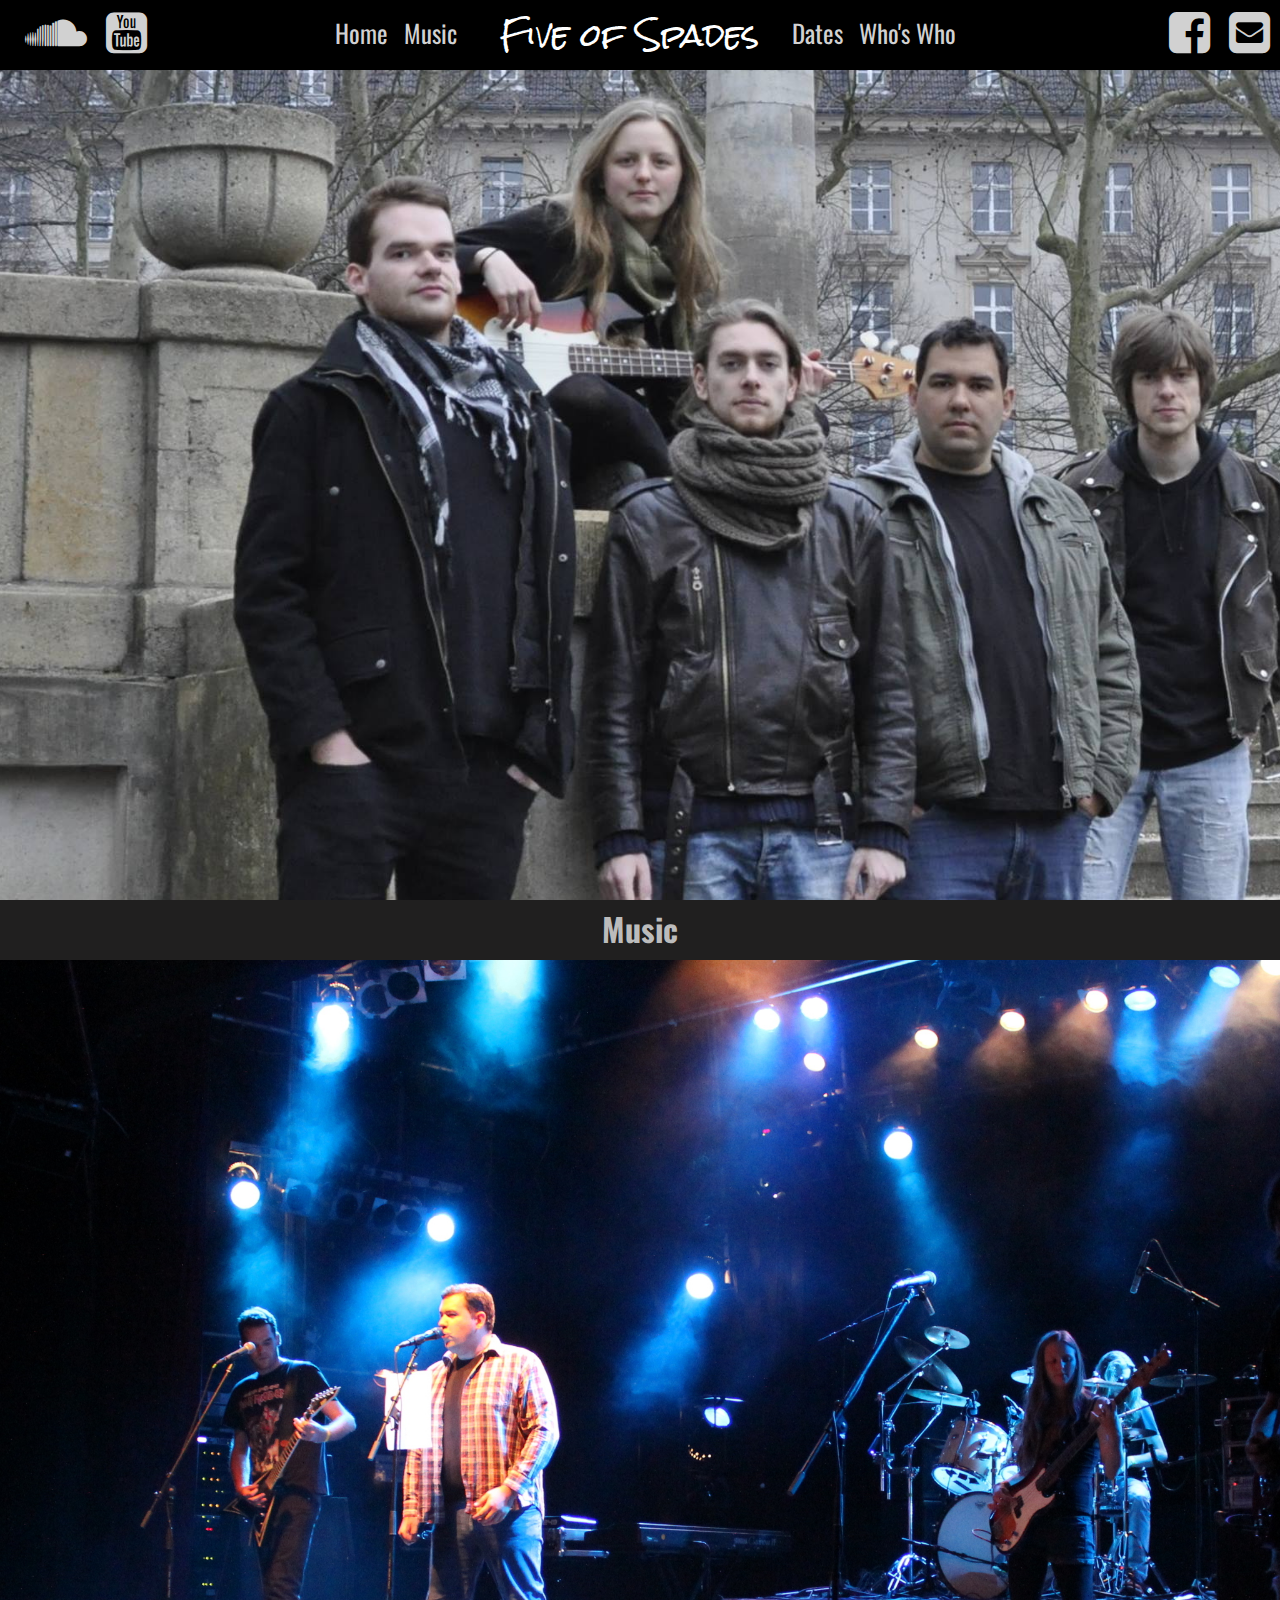
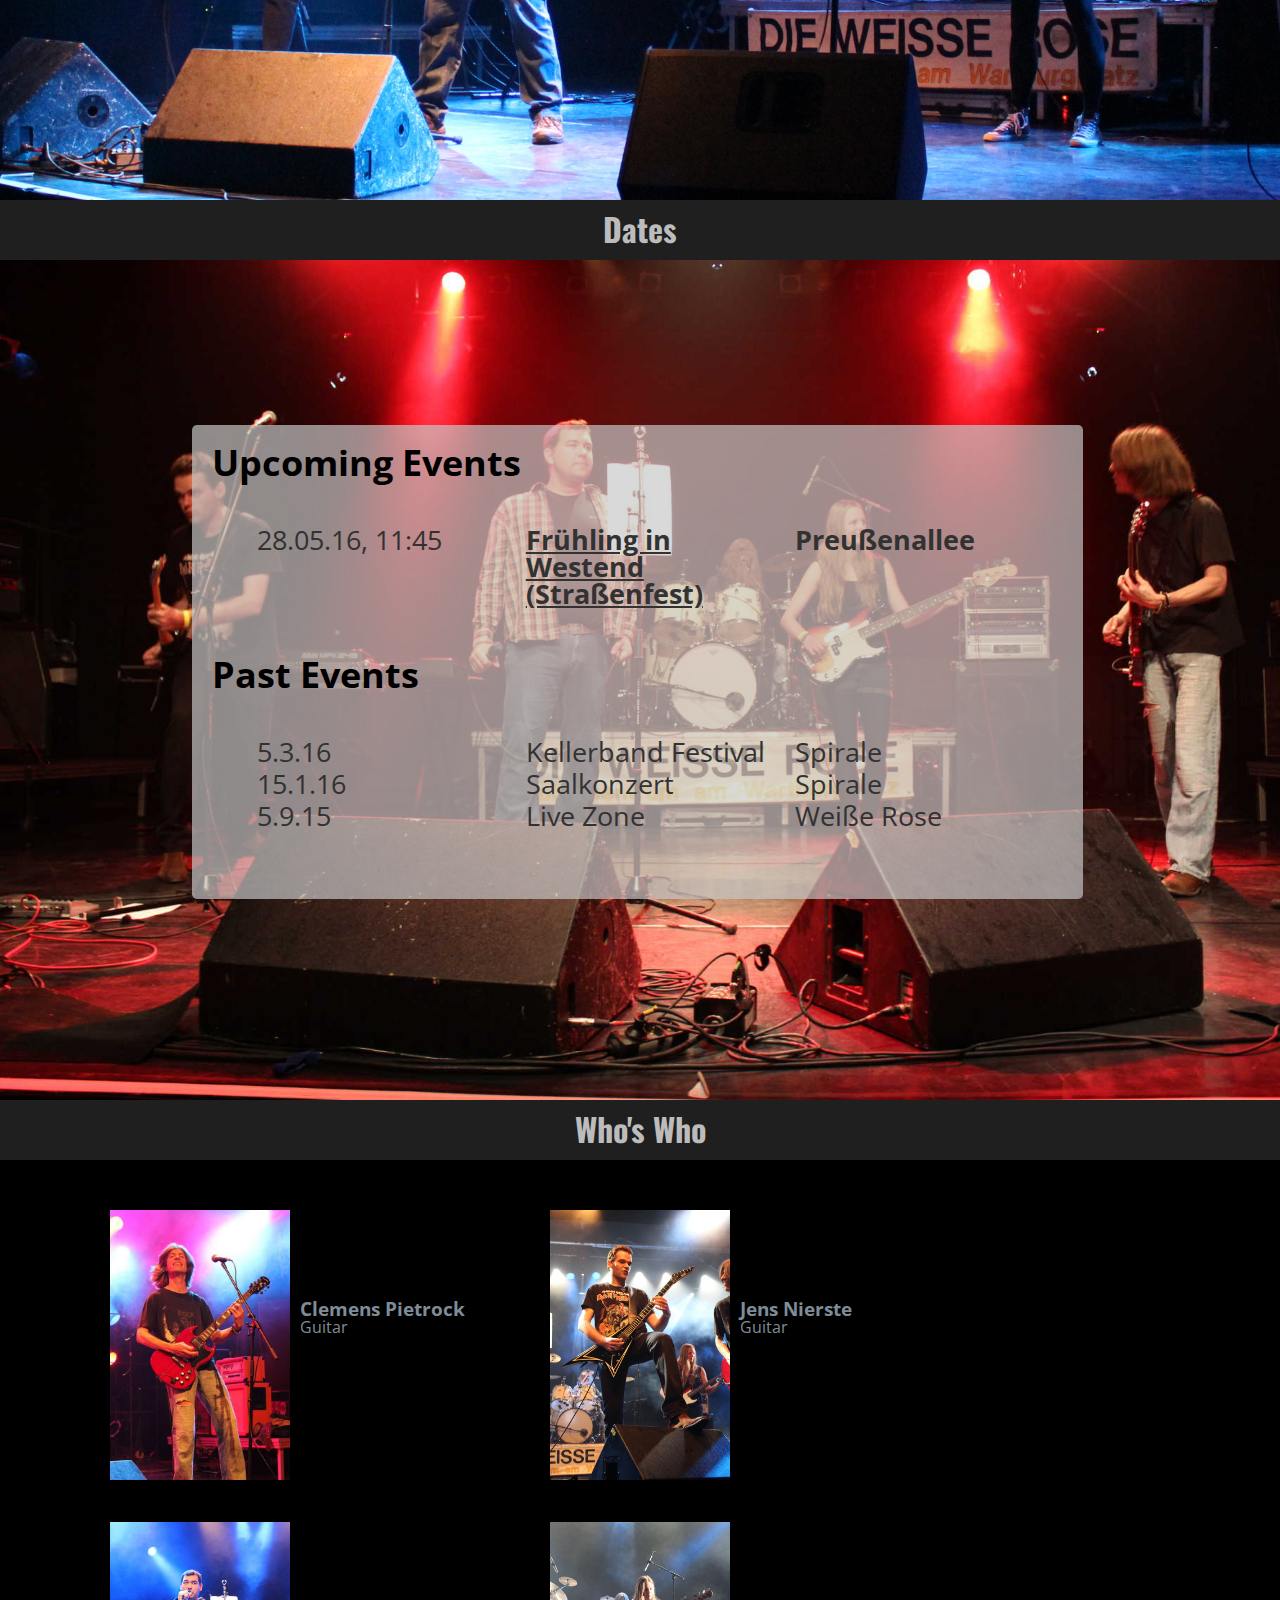
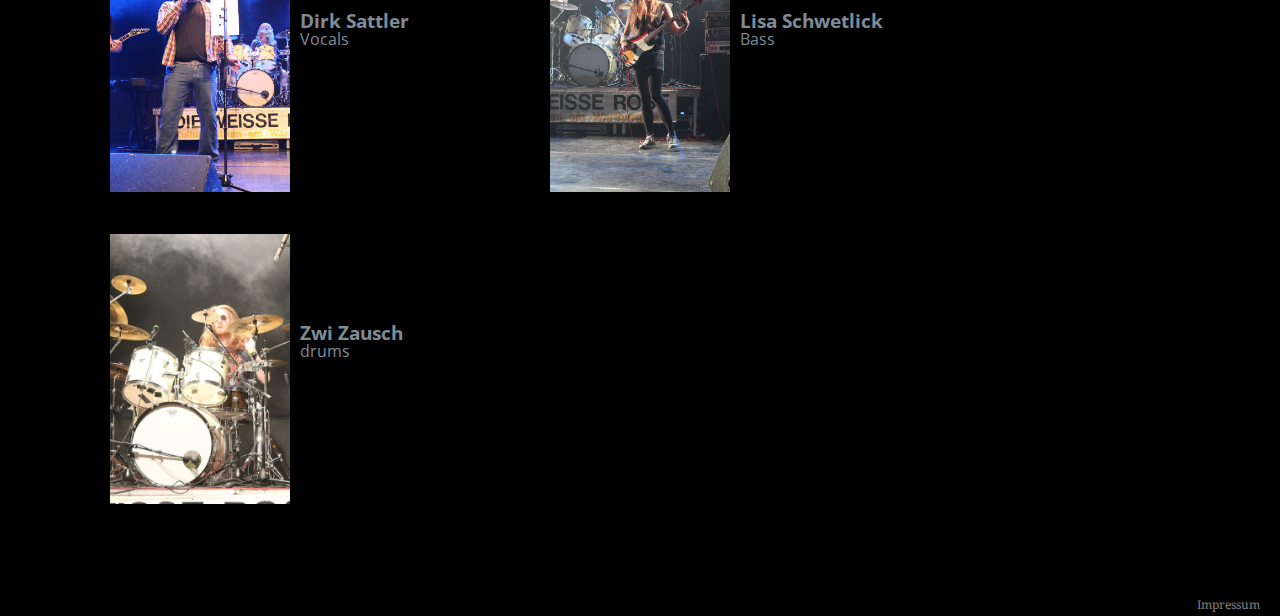
==== commit 8c55cde9: "fixed silly mistake2" ====
--- a/index.html
+++ b/index.html
@@ -4,11 +4,11 @@
 	<meta charset="UTF-8">
 	<meta name="viewport" content="width=device-width, initial-scale=1">
 	<title>Five Of Spades</title>
-	<meta property="og:image" content="http://lisaschwetlick.de/img/impark.jpg">-->
+	<meta property="og:image" content="http://fiveofspades.de/img/impark.jpg">
 	<meta property="og:title" content="Five of Spades">
 	<meta property="og:description" content="Five of Spades is a Berlin-based rock band that started out in 2012">	
 	<meta property="og:url" content="http://fiveofspades.de">
-	<link rel="shortcut icon" href="http://lisaschwetlick.de/img/favicon.ico">-->
+	<link rel="shortcut icon" href="http://fiveofspades.de/img/favicon.ico">
 	<!-- CSS styles -->
 	
 	<link rel="stylesheet" href="css/style.css"> <!-- Resource style -->
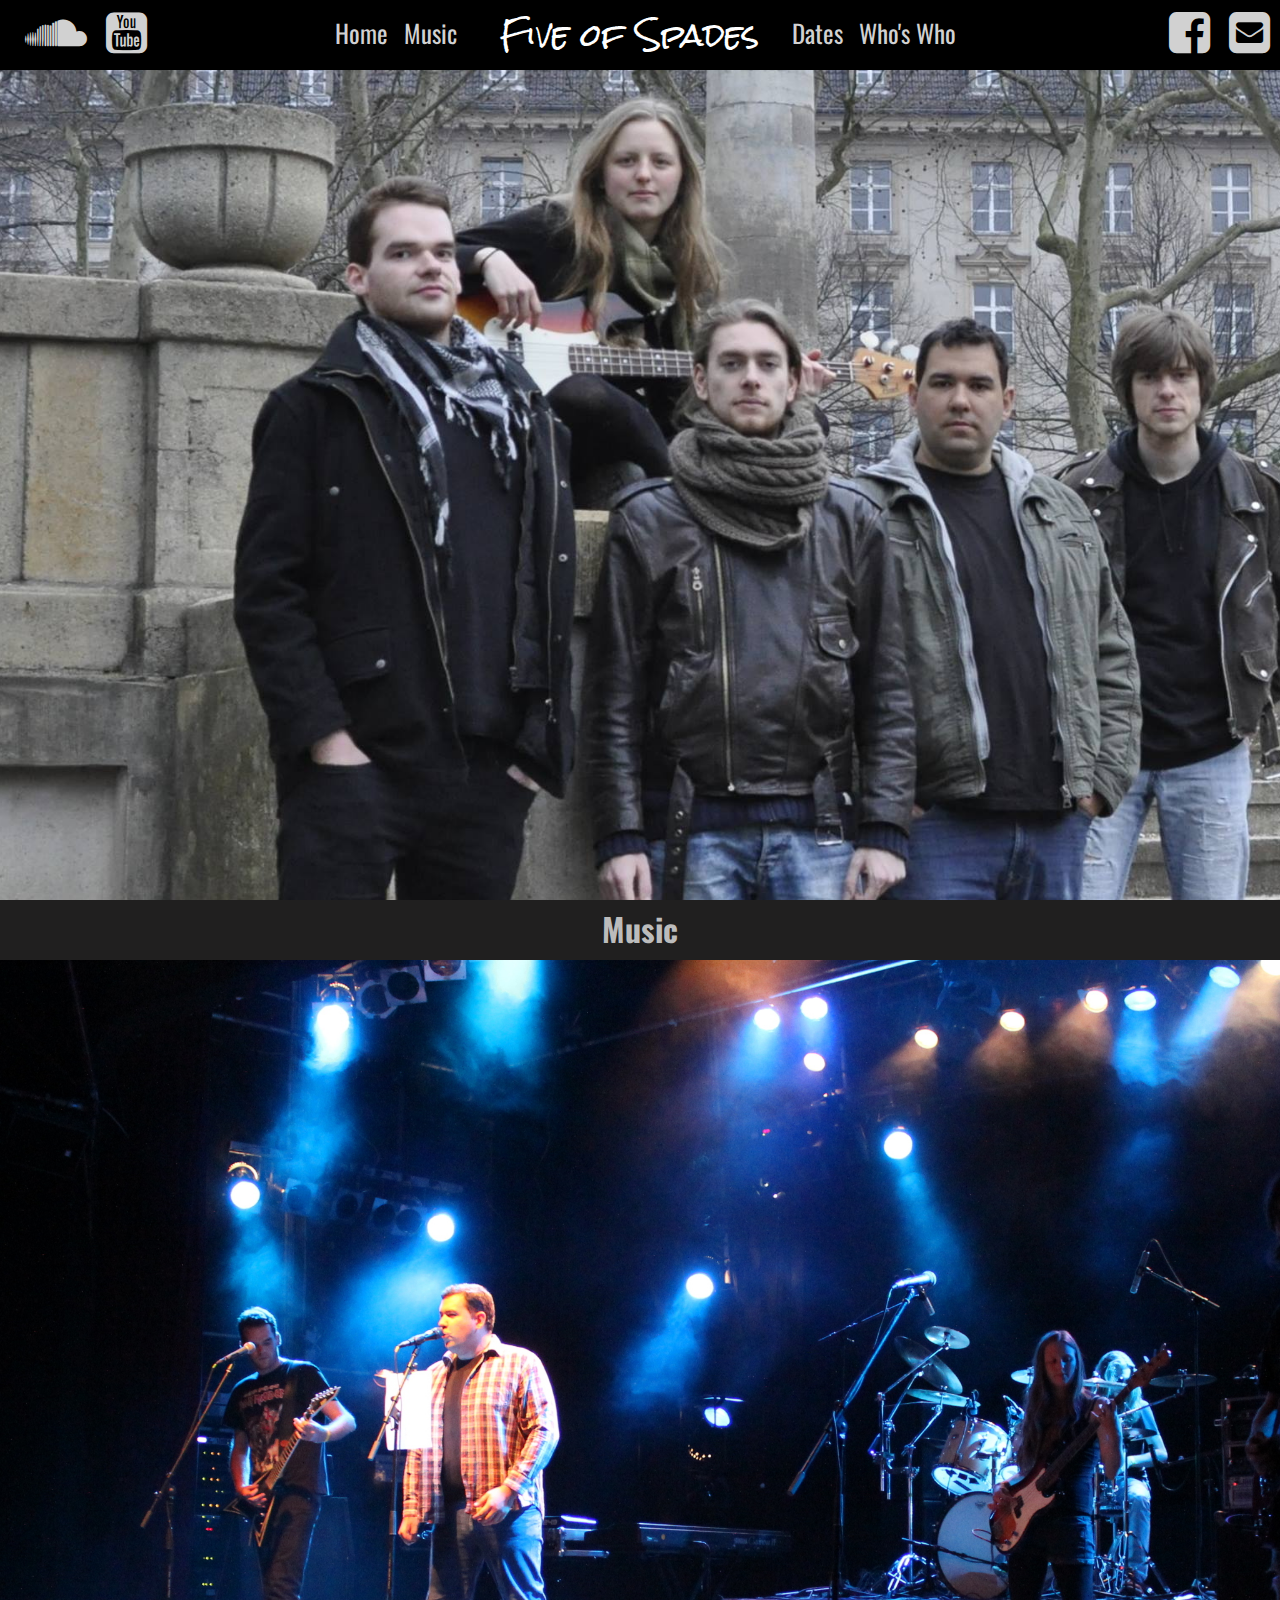
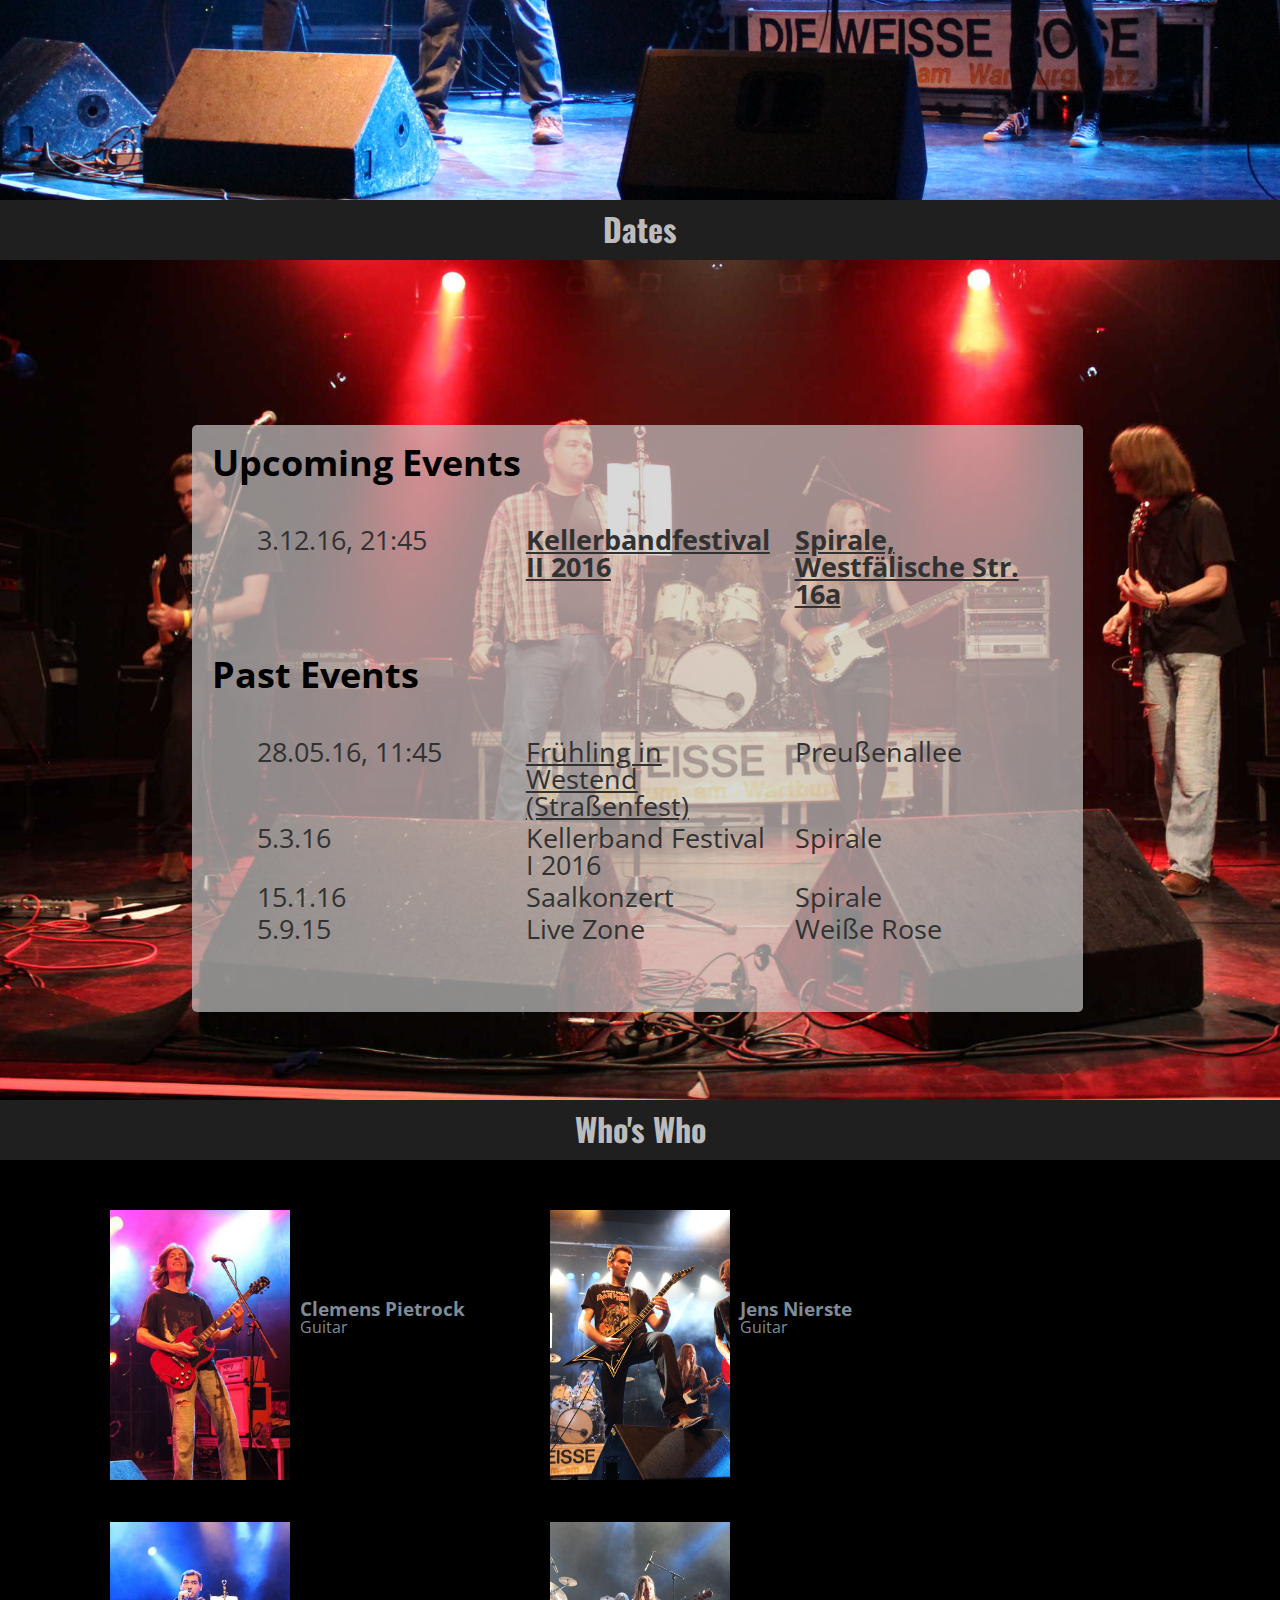
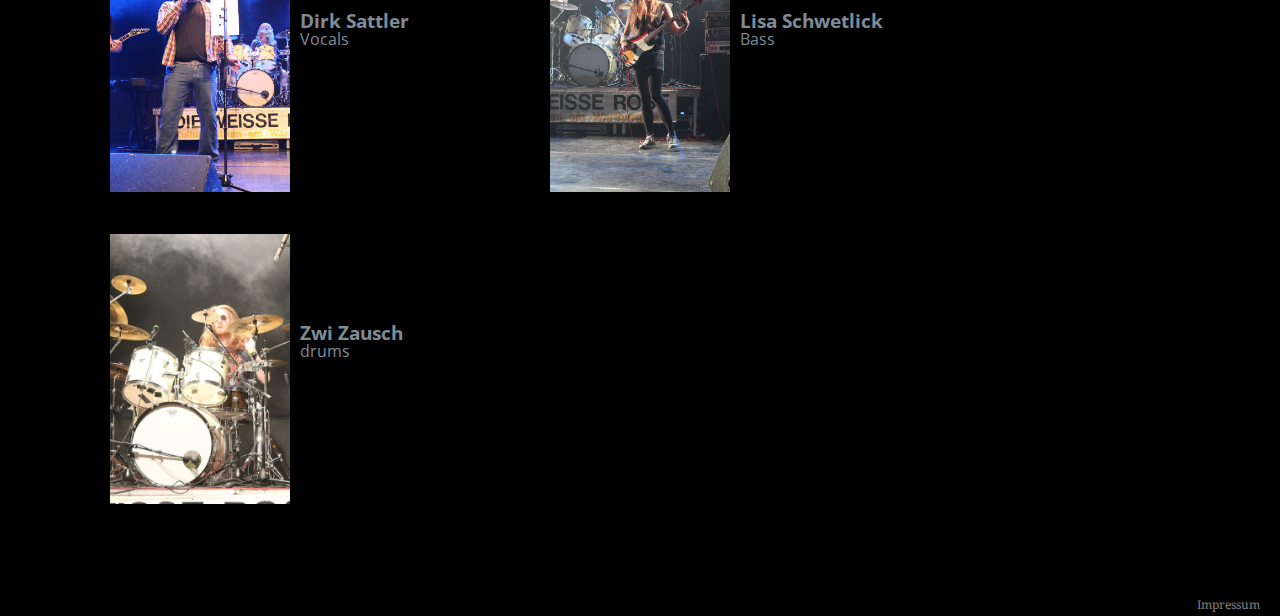
==== commit 7e44fdb2: "updated events" ====
--- a/index.html
+++ b/index.html
@@ -75,17 +75,23 @@
 
 			<p> Upcoming Events</p>
 			<table >
-			 	<tr>
-    				<td>28.05.16, 11:45</td>
-    				<td><a href="https://www.berlin.de/tickets/suche/detail.php?id=1248197" ><strong>Frühling in Westend (Straßenfest)</strong></a></td>
-    				<td><strong>Preußenallee</strong></td>
-			   </tr>
+				<tr>
+					<td>3.12.16, 21:45</td>
+					<td><a href="https://www.facebook.com/events/1617568811875111/" ><strong>Kellerbandfestival II 2016</strong></a></td>
+					<td><a href="http://www.spirale-berlin.de/"><strong>Spirale, Westfälische Str. 16a</strong></a></td>
+					
+				</tr>
 			</table>
 			<p> Past Events</p>
 			<table >
 			 	<tr>
+    				<td>28.05.16, 11:45</td>
+    				<td><a href="https://www.berlin.de/tickets/suche/detail.php?id=1248197" >Frühling in Westend (Straßenfest)</a></td>
+    				<td>Preußenallee</td>
+			   </tr>
+			 	<tr>
     				<td>5.3.16</td>
-    				<td>Kellerband Festival</td>
+    				<td>Kellerband Festival I 2016</td>
     				<td>Spirale</td>
 			   </tr>
 			 	<tr>
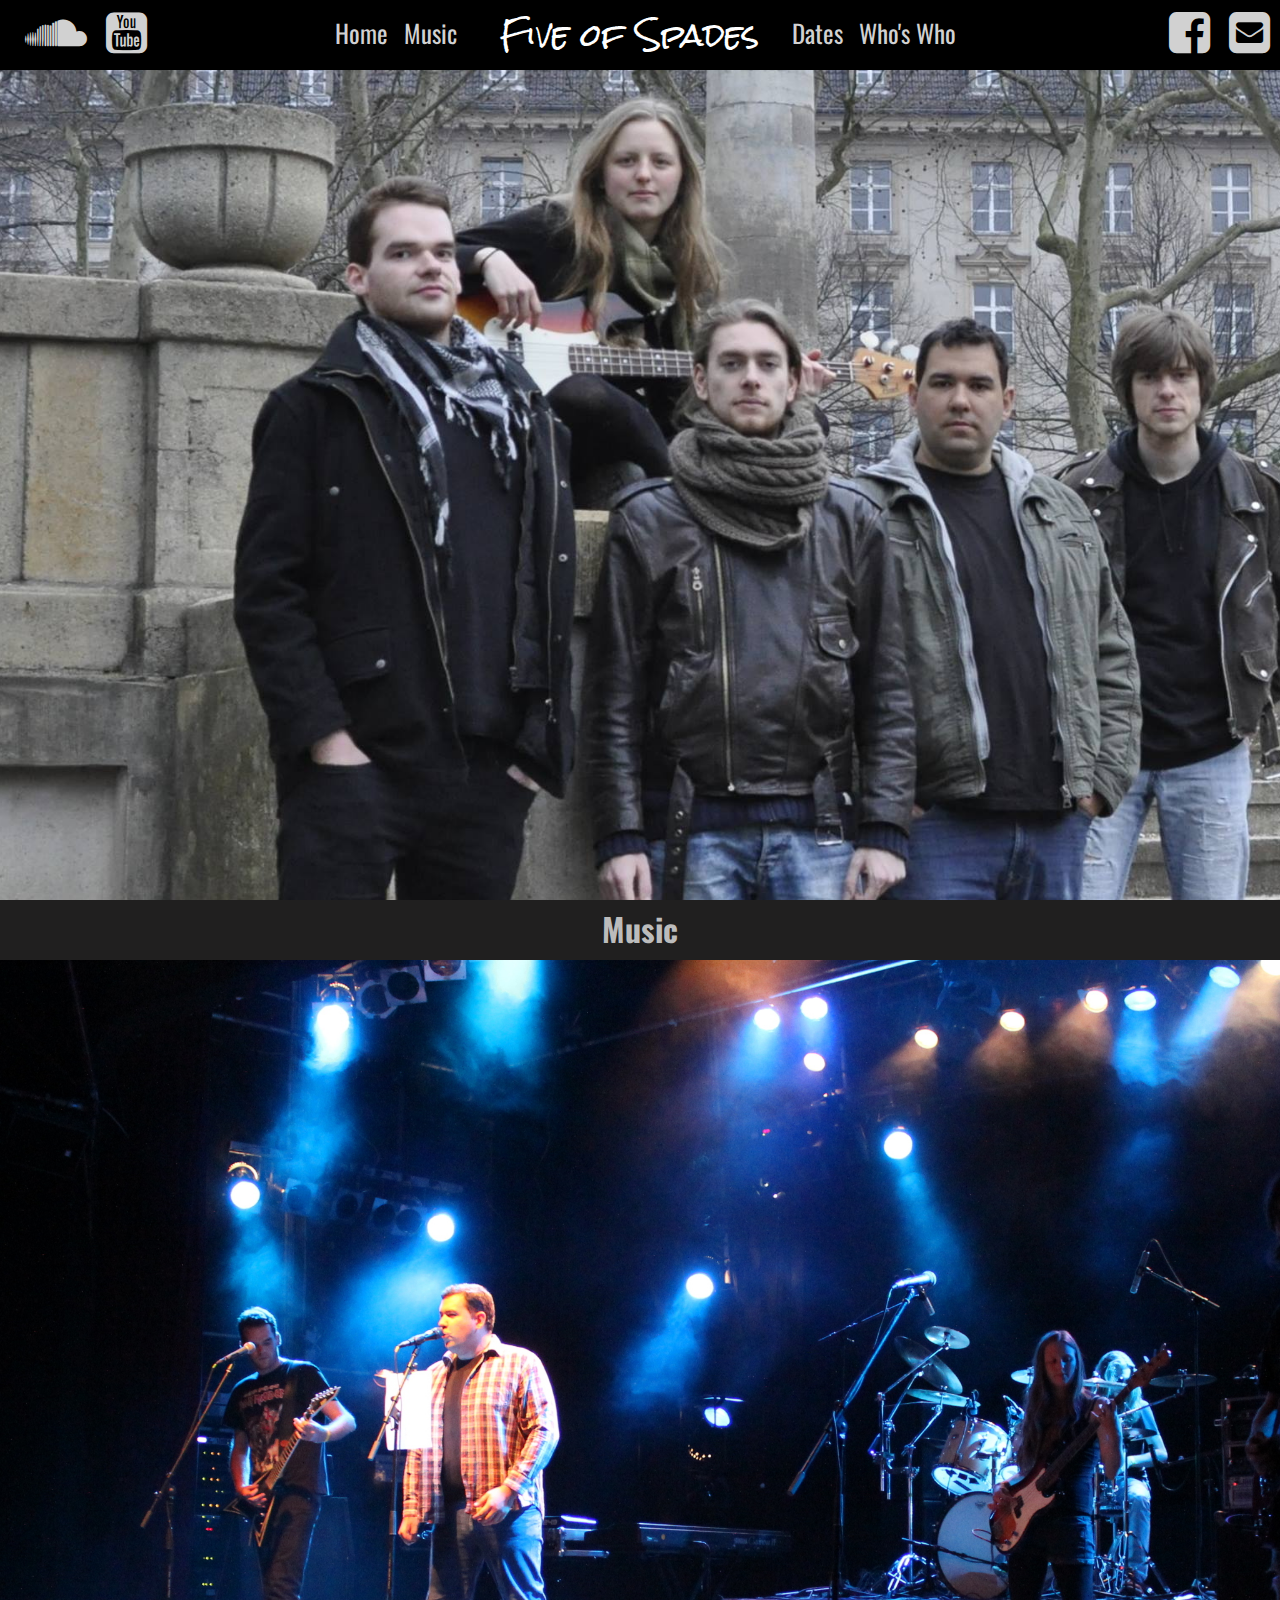
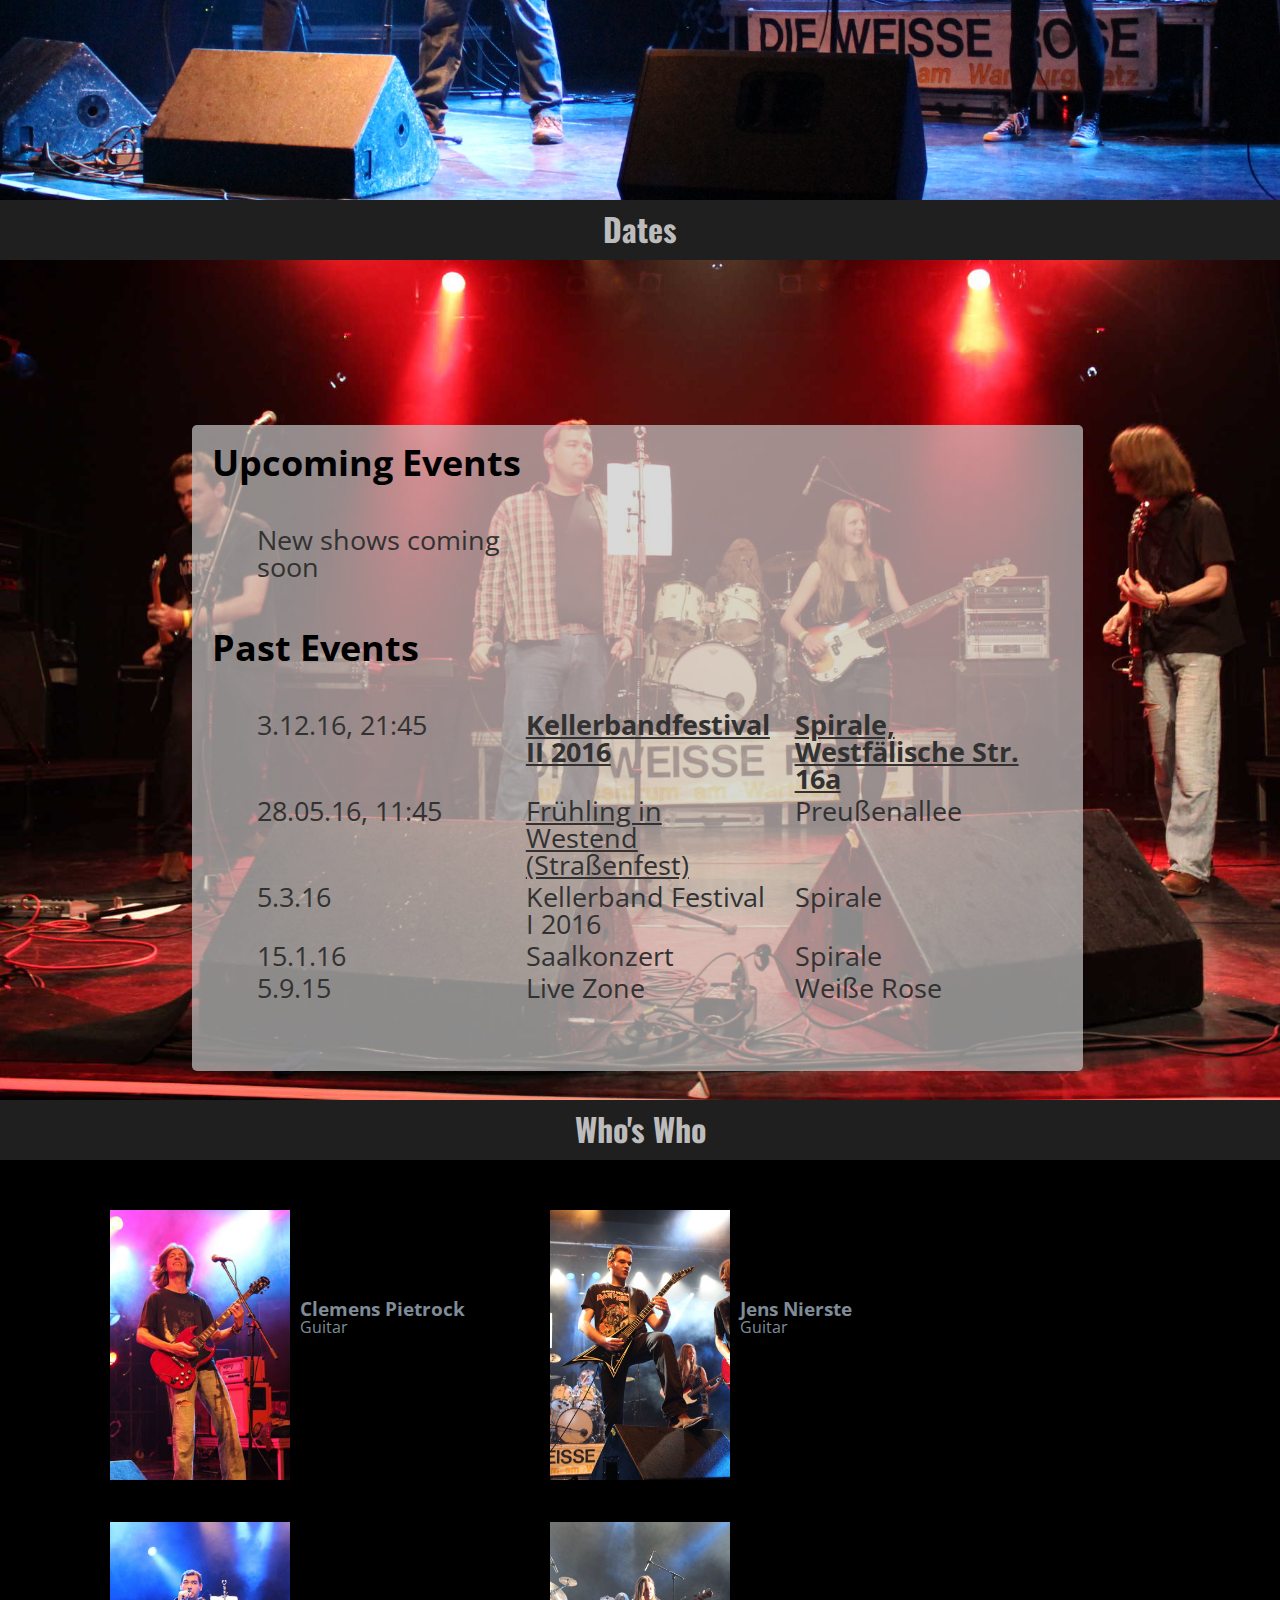
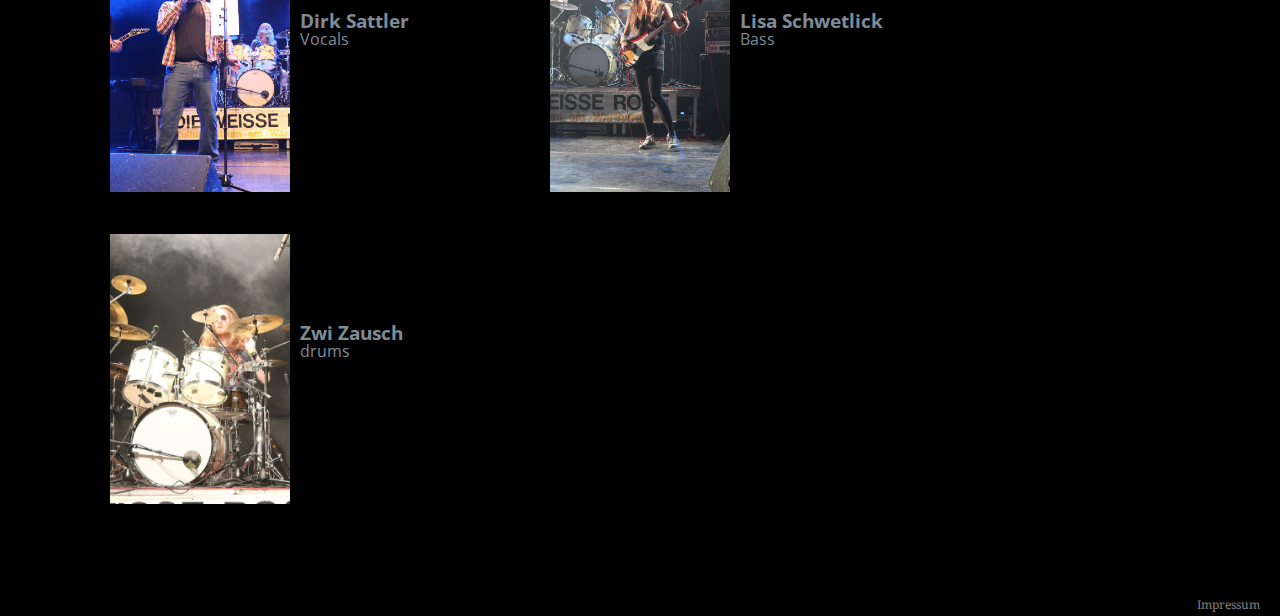
==== commit e4e27721: "updated events section" ====
--- a/index.html
+++ b/index.html
@@ -76,14 +76,17 @@
 			<p> Upcoming Events</p>
 			<table >
 				<tr>
+					<td>New shows coming soon</td>
+				</tr>
+			</table>
+			<p> Past Events</p>
+			<table >
+				<tr>
 					<td>3.12.16, 21:45</td>
 					<td><a href="https://www.facebook.com/events/1617568811875111/" ><strong>Kellerbandfestival II 2016</strong></a></td>
 					<td><a href="http://www.spirale-berlin.de/"><strong>Spirale, Westfälische Str. 16a</strong></a></td>
 					
 				</tr>
-			</table>
-			<p> Past Events</p>
-			<table >
 			 	<tr>
     				<td>28.05.16, 11:45</td>
     				<td><a href="https://www.berlin.de/tickets/suche/detail.php?id=1248197" >Frühling in Westend (Straßenfest)</a></td>
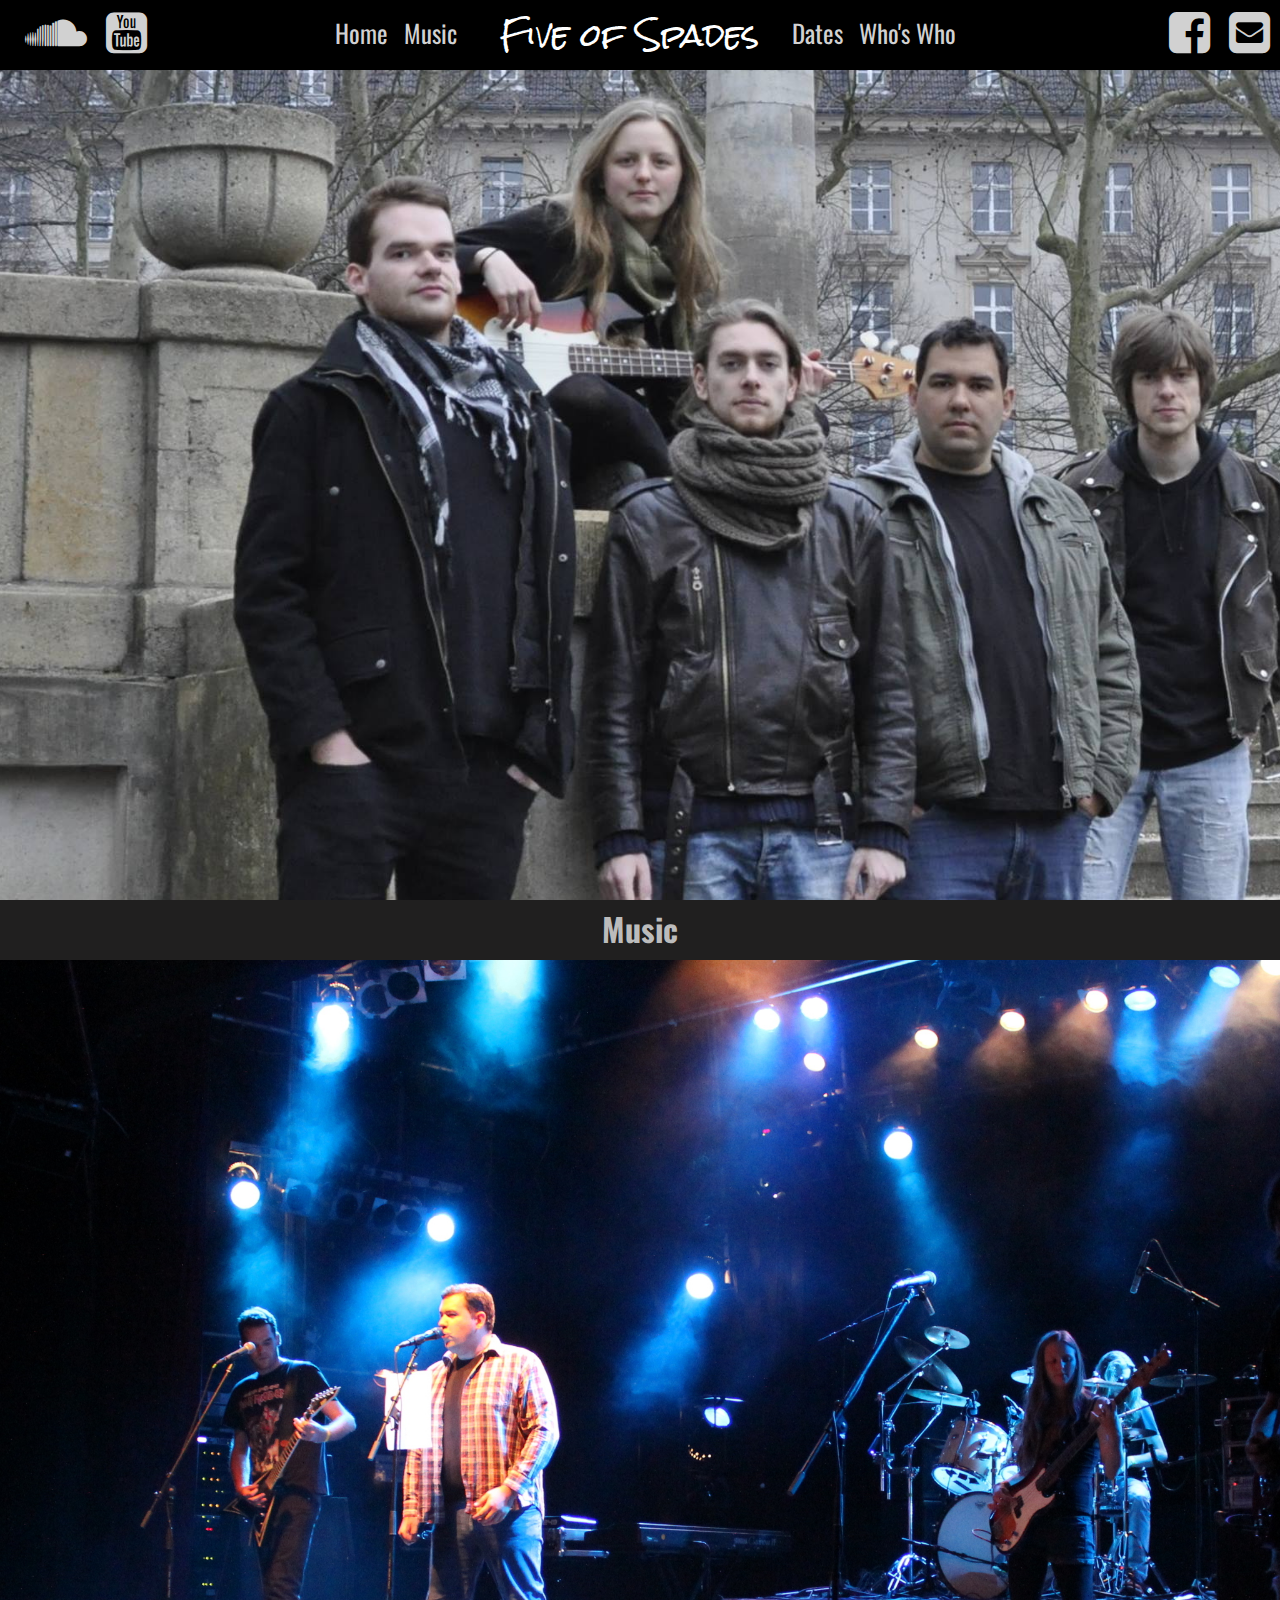
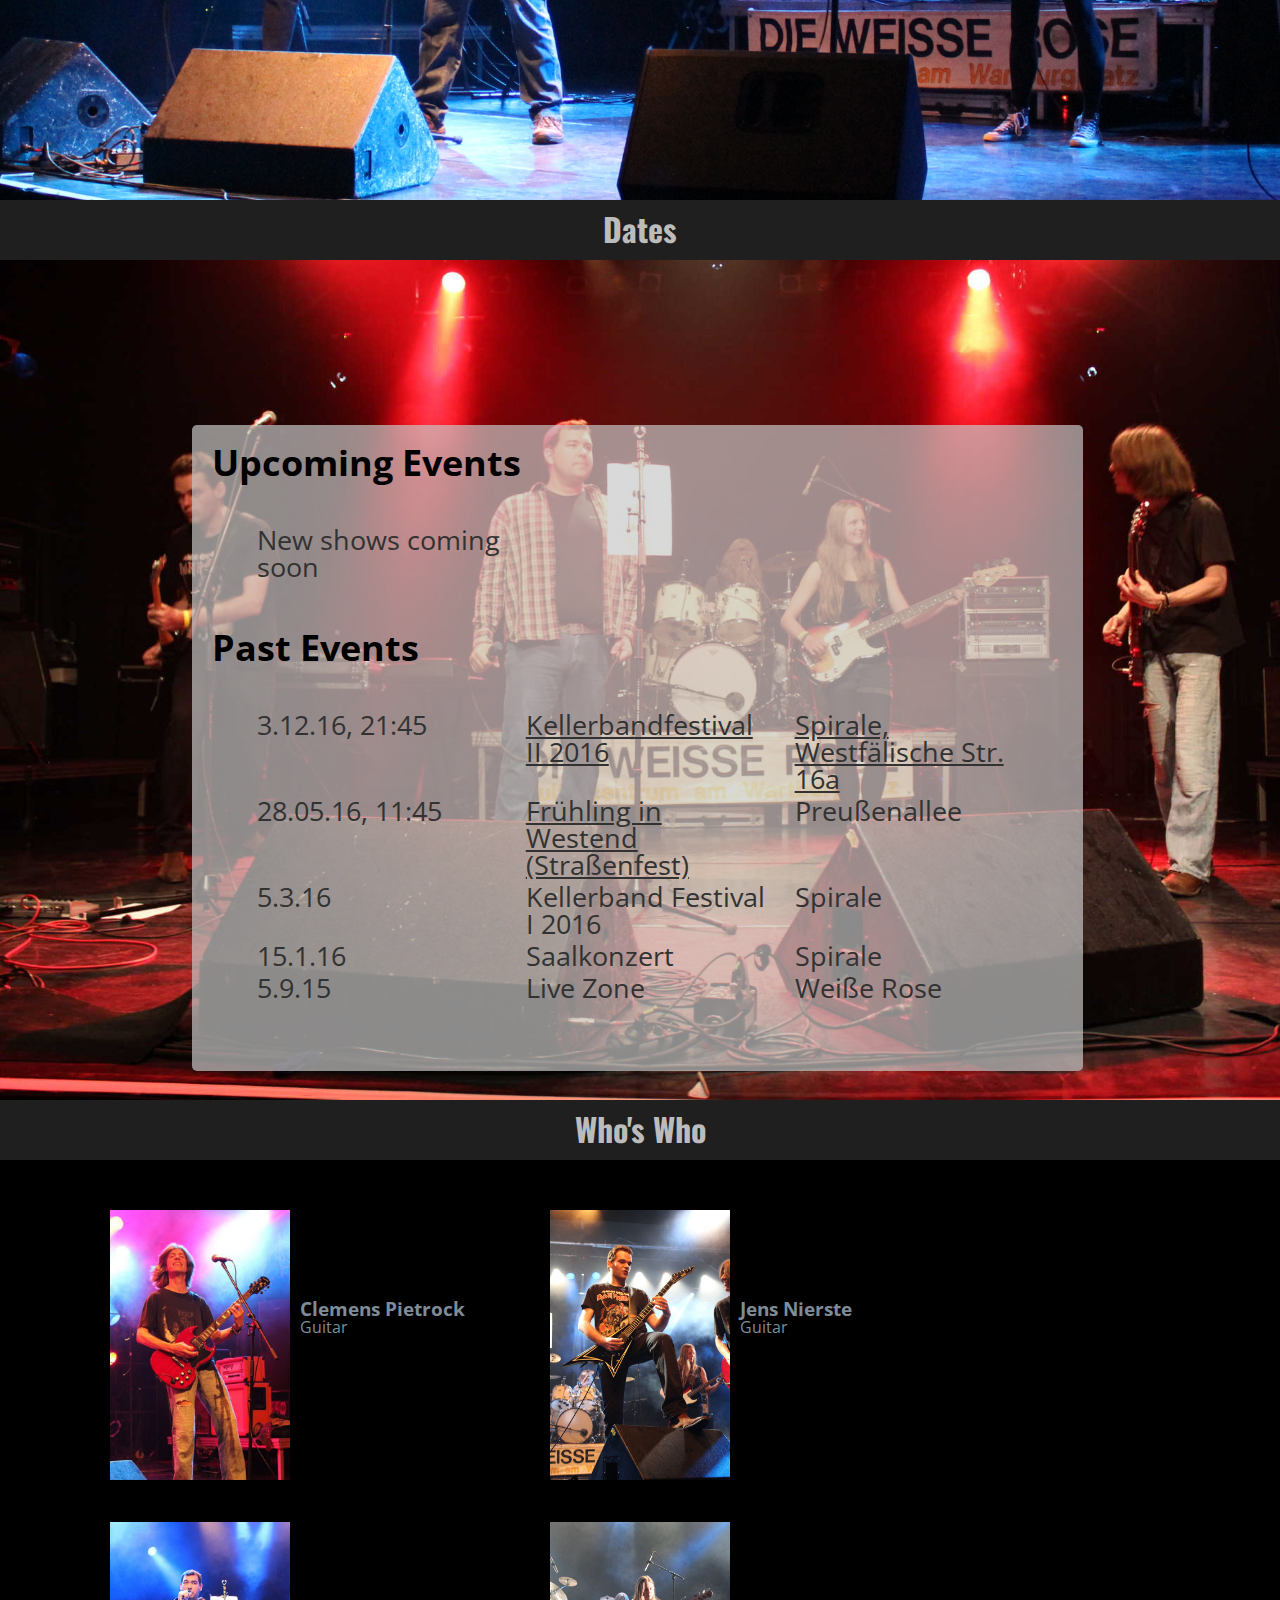
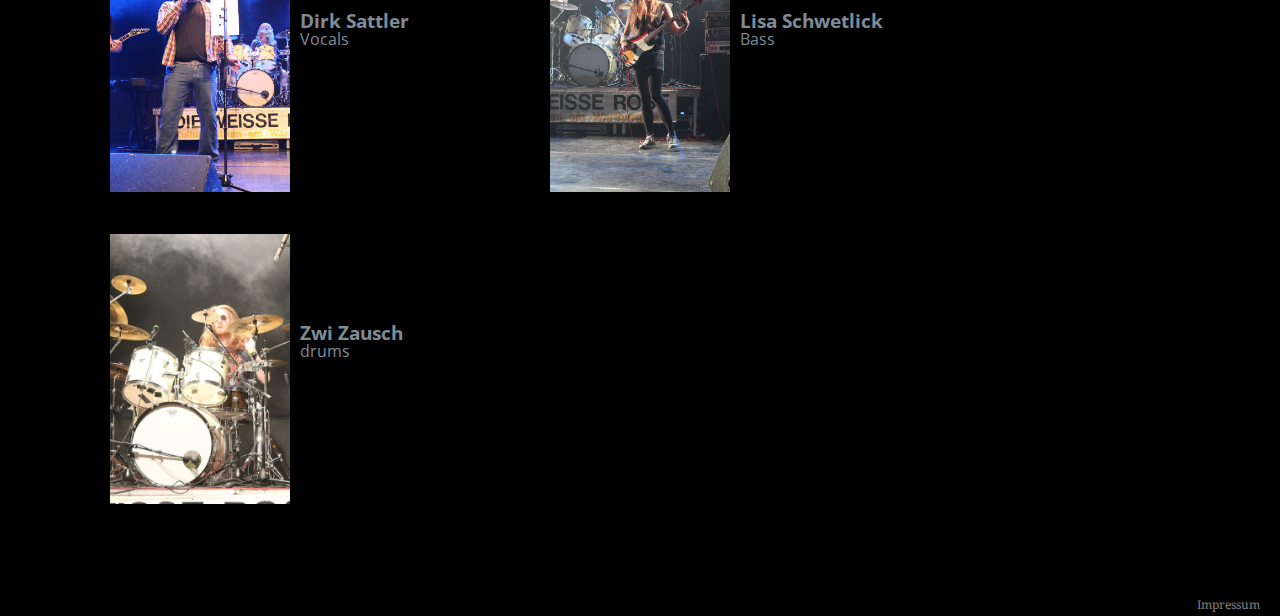
==== commit 53614bda: "updated events section font" ====
--- a/index.html
+++ b/index.html
@@ -83,8 +83,8 @@
 			<table >
 				<tr>
 					<td>3.12.16, 21:45</td>
-					<td><a href="https://www.facebook.com/events/1617568811875111/" ><strong>Kellerbandfestival II 2016</strong></a></td>
-					<td><a href="http://www.spirale-berlin.de/"><strong>Spirale, Westfälische Str. 16a</strong></a></td>
+					<td><a href="https://www.facebook.com/events/1617568811875111/" >Kellerbandfestival II 2016</a></td>
+					<td><a href="http://www.spirale-berlin.de/">Spirale, Westfälische Str. 16a</a></td>
 					
 				</tr>
 			 	<tr>
